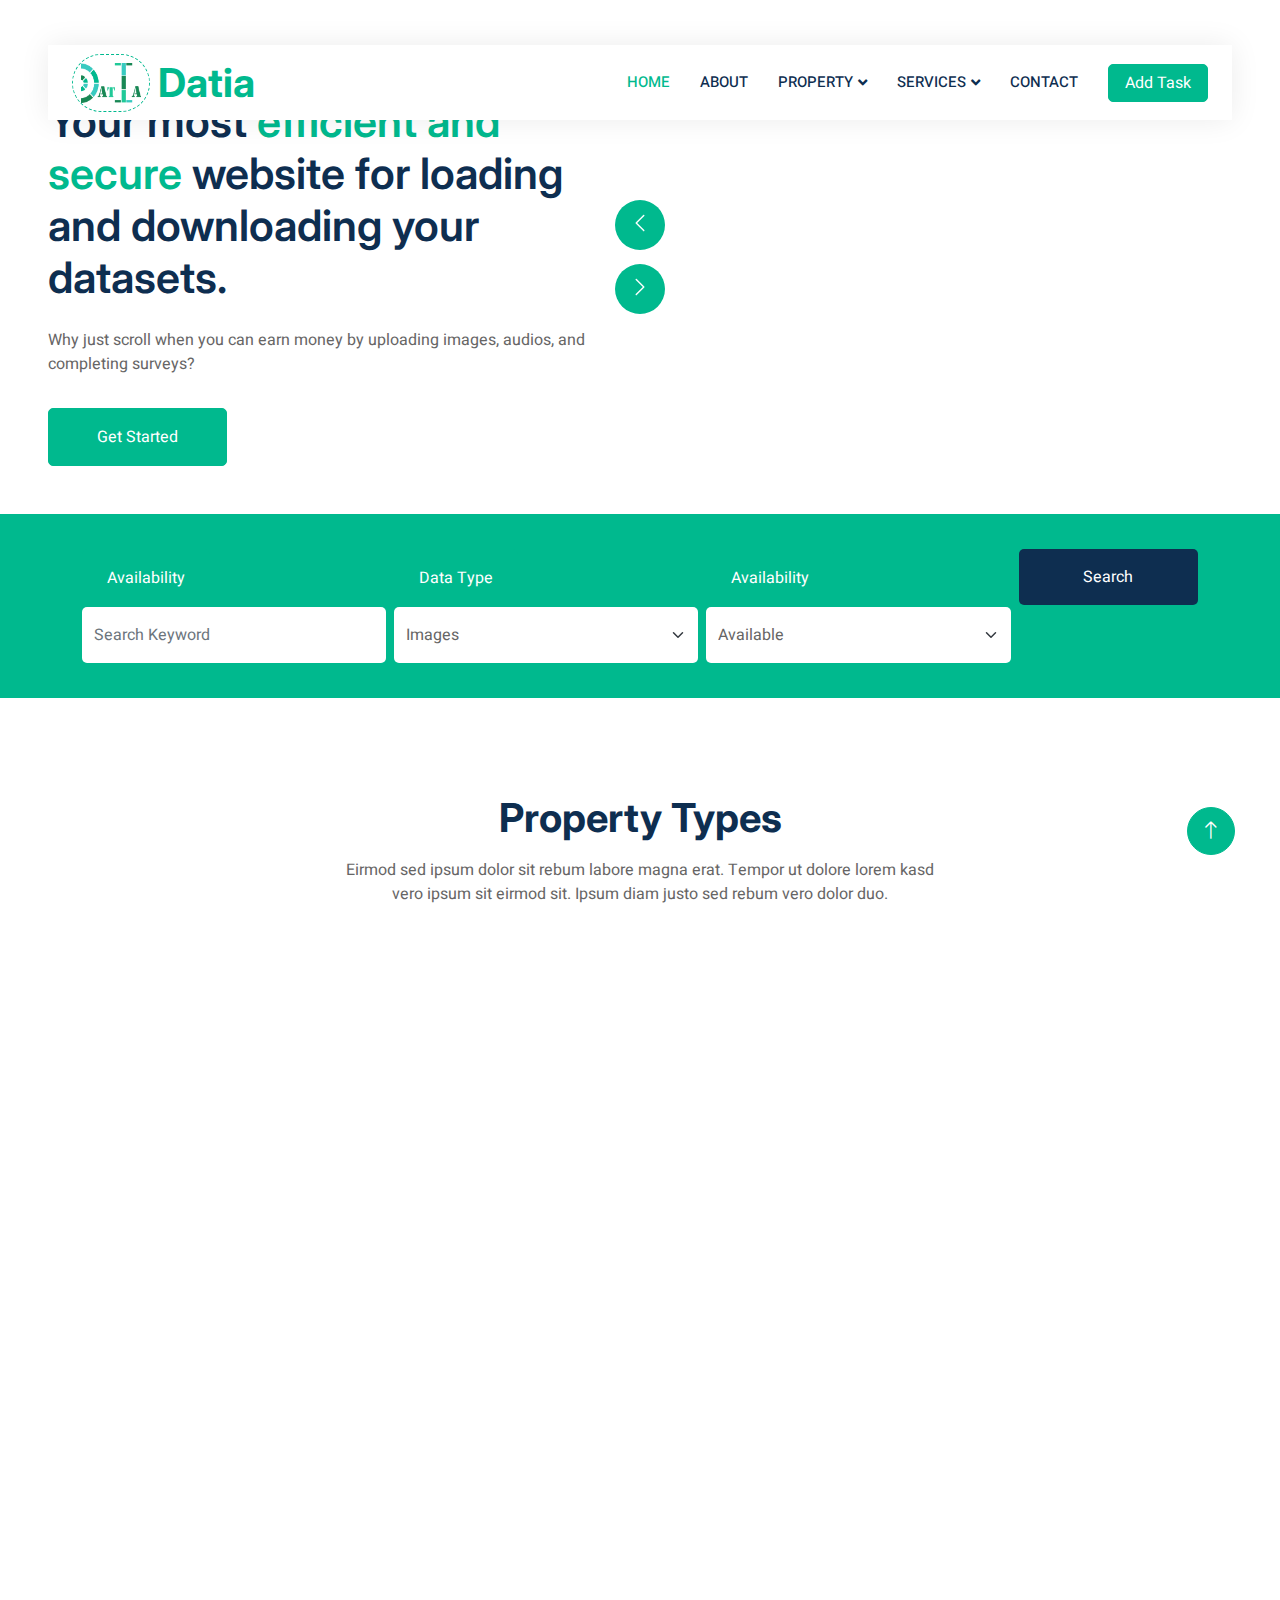
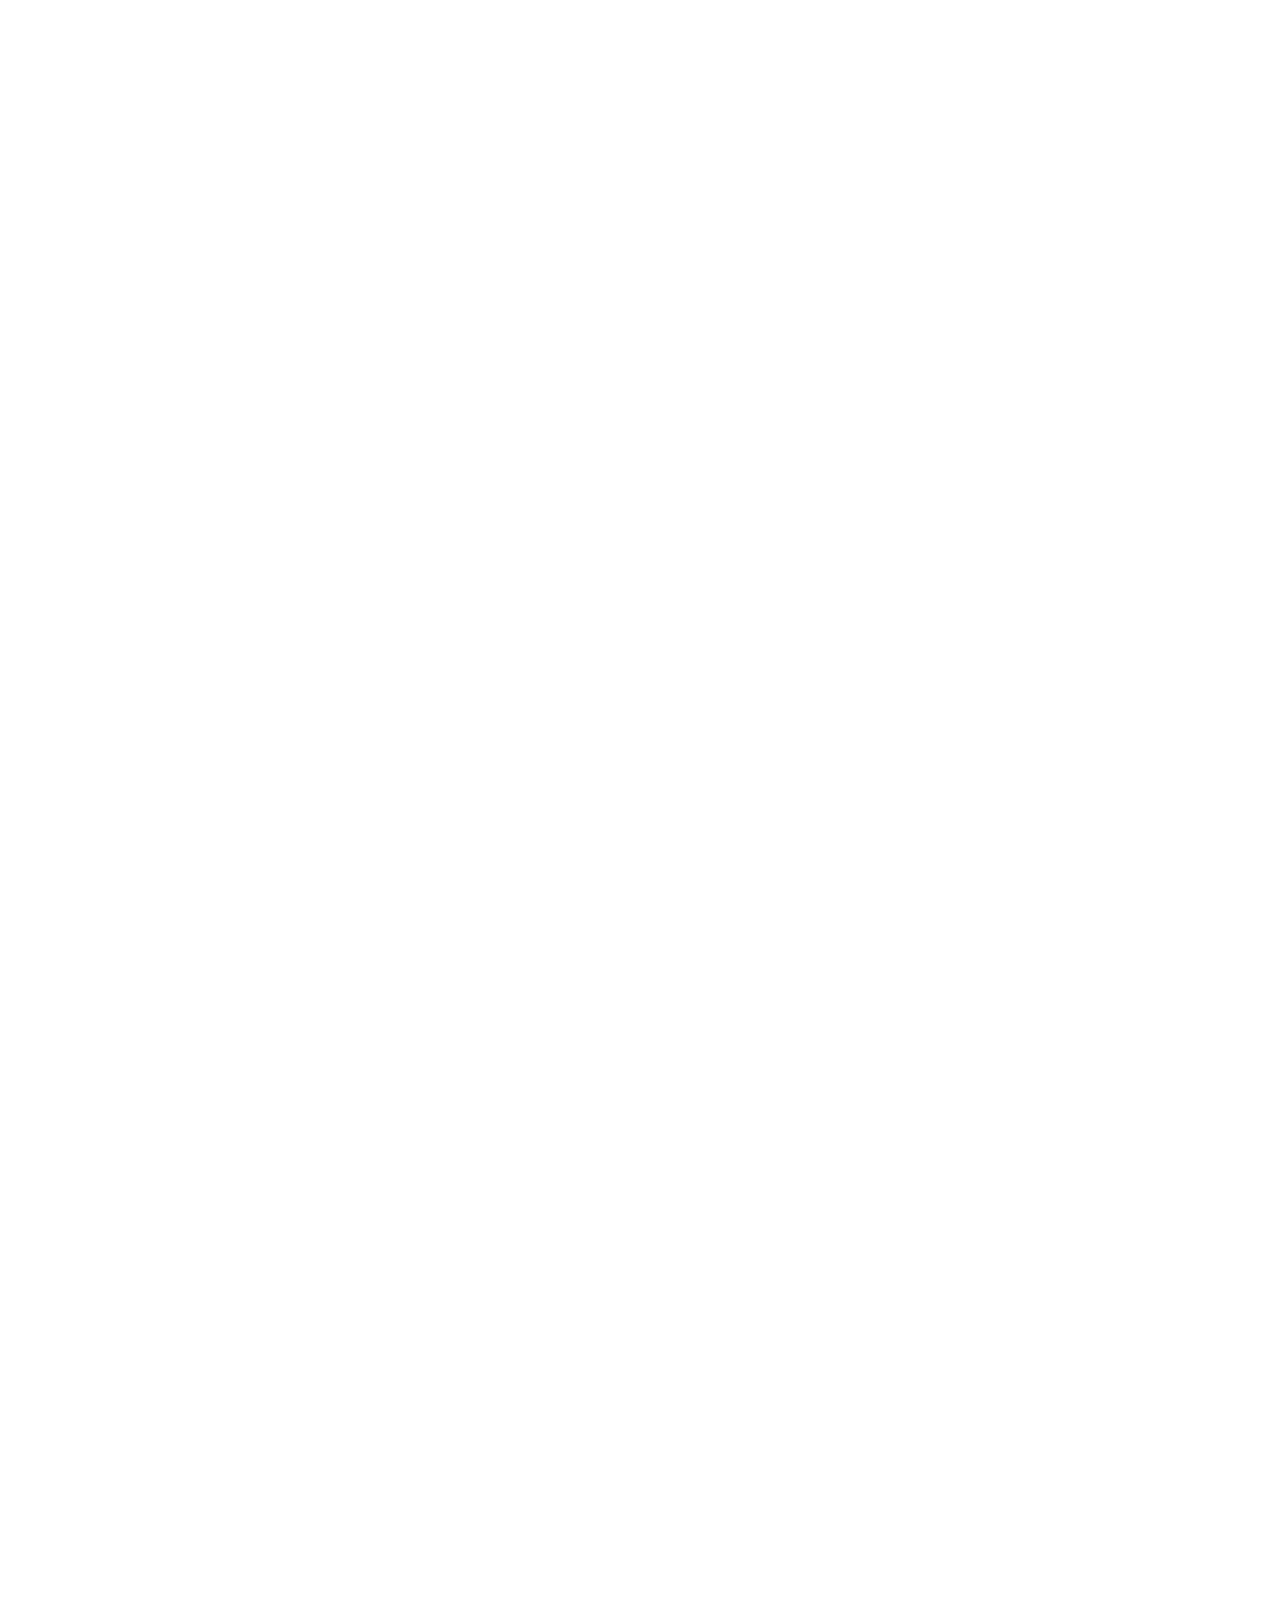
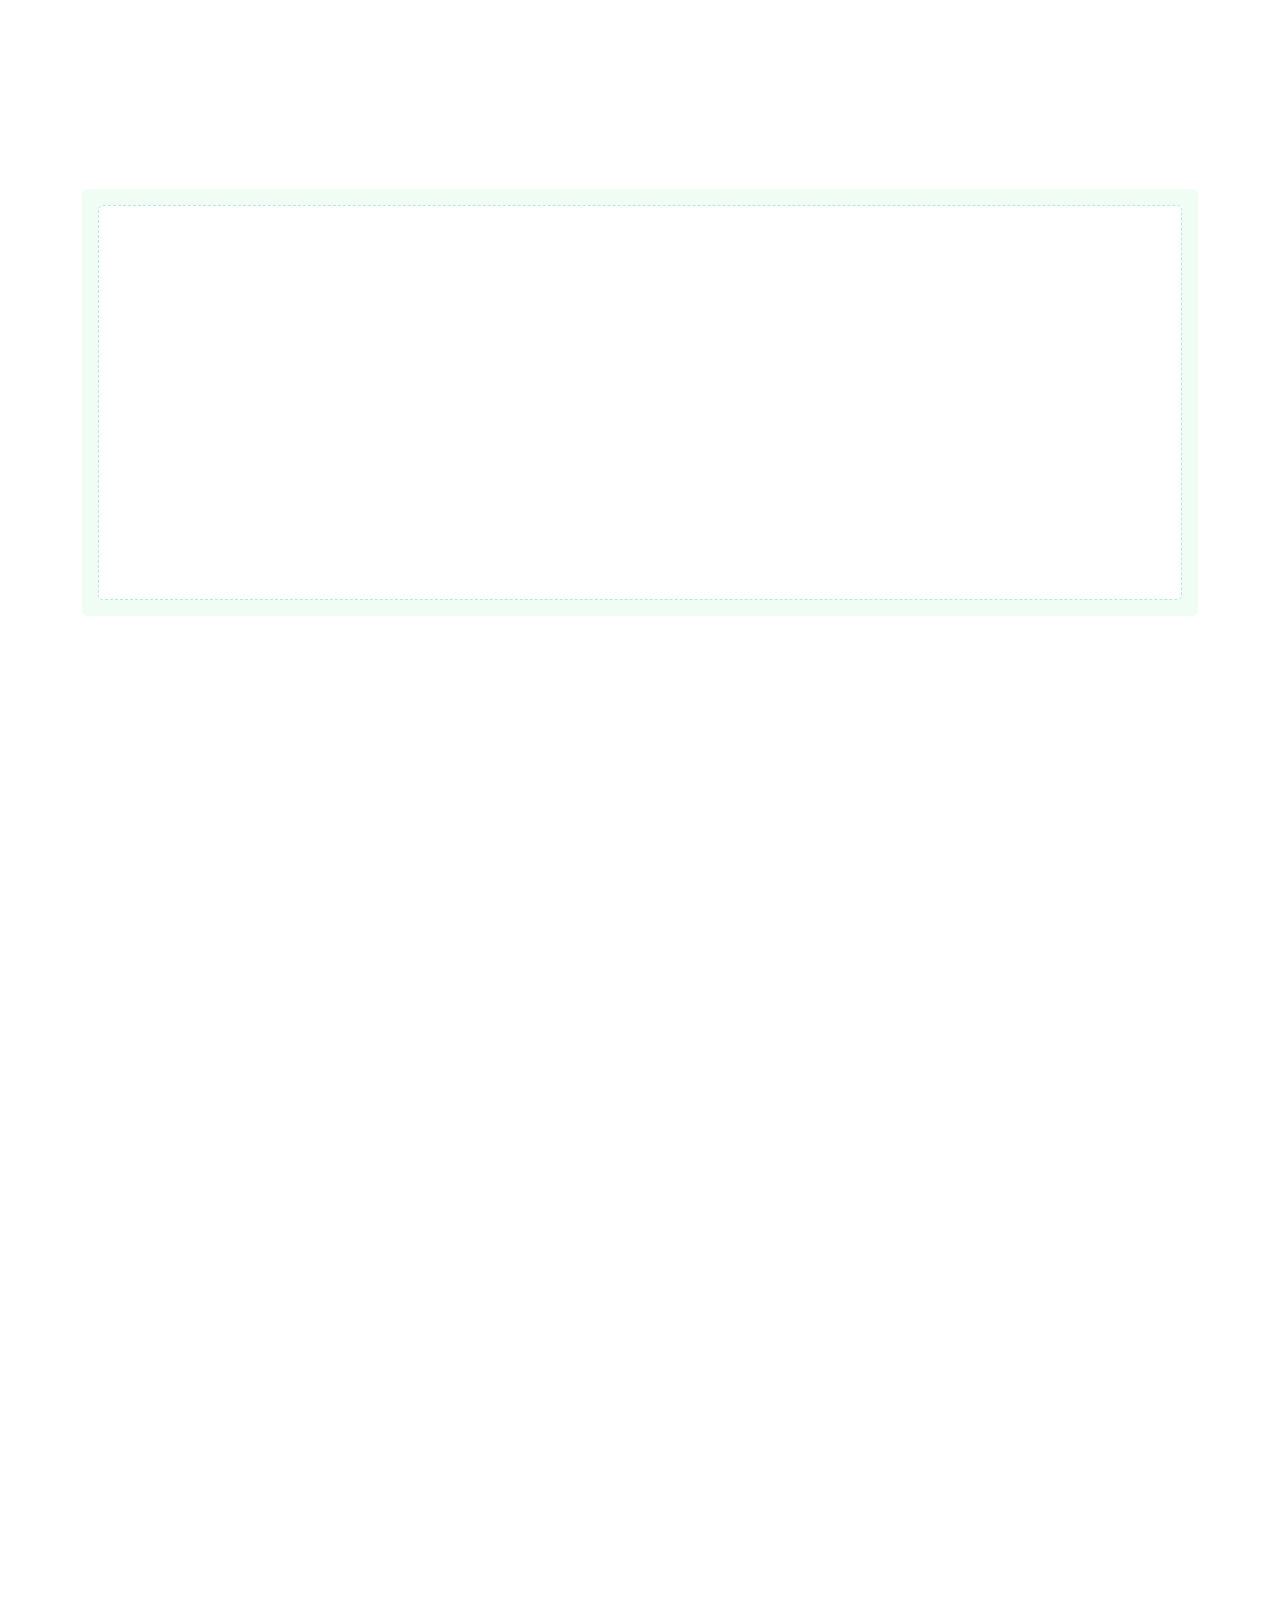
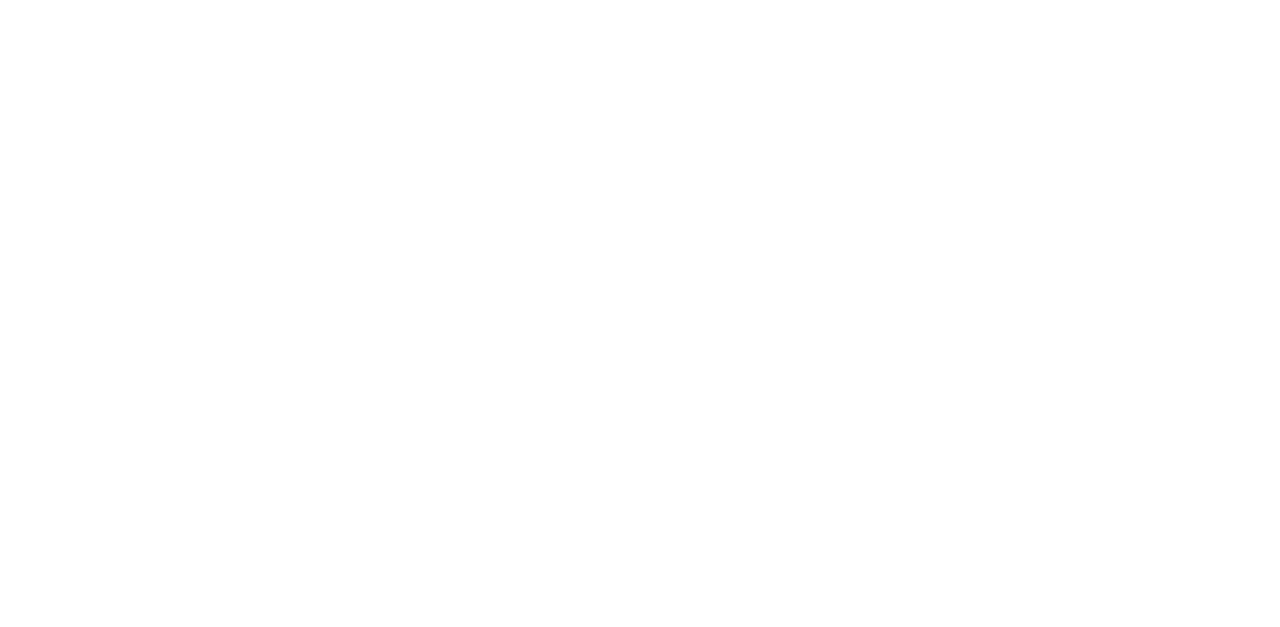
==== index.html @ a9311d51 "initial commit" ====
<!DOCTYPE html>
<html lang="en">

<head>
    <meta charset="utf-8">
    <title>DataIa </title>
    <meta content="width=device-width, initial-scale=1.0" name="viewport">
    <meta content="" name="keywords">
    <meta content="" name="description">

    <!-- Favicon -->
    <link href="img/favicon.ico" rel="icon">

    <!-- Google Web Fonts -->
    <link rel="preconnect" href="https://fonts.googleapis.com">
    <link rel="preconnect" href="https://fonts.gstatic.com" crossorigin>
    <link href="https://fonts.googleapis.com/css2?family=Heebo:wght@400;500;600&family=Inter:wght@700;800&display=swap" rel="stylesheet">
    
    <!-- Icon Font Stylesheet -->
    <link href="https://cdnjs.cloudflare.com/ajax/libs/font-awesome/5.10.0/css/all.min.css" rel="stylesheet">
    <link href="https://cdn.jsdelivr.net/npm/bootstrap-icons@1.4.1/font/bootstrap-icons.css" rel="stylesheet">

    <!-- Libraries Stylesheet -->
    <link href="lib/animate/animate.min.css" rel="stylesheet">
    <link href="lib/owlcarousel/assets/owl.carousel.min.css" rel="stylesheet">

    <!-- Customized Bootstrap Stylesheet -->
    <link href="css/bootstrap.min.css" rel="stylesheet">

    <!-- Template Stylesheet -->
    <link href="css/style.css" rel="stylesheet">
</head>

<body>
    <div class="container-xxl bg-white p-0">
        <!-- Spinner Start -->
        <div id="spinner" class="show bg-white position-fixed translate-middle w-100 vh-100 top-50 start-50 d-flex align-items-center justify-content-center">
            <div class="spinner-border text-primary" style="width: 3rem; height: 3rem;" role="status">
                <span class="sr-only">Loading...</span>
            </div>
        </div>
        <!-- Spinner End -->


        <!-- Navbar Start -->
        <div class="container-fluid nav-bar bg-transparent">
            <nav class="navbar navbar-expand-lg bg-white navbar-light py-0 px-4">
                <a href="index.html" class="navbar-brand d-flex align-items-center text-center">
                    <div class="icon p-2 me-2">
                        <img class="img-fluid" src="img/logo.jpg" alt="Icon" style="width: 60px; height: 40px;">
                    </div>
                    <h1 class="m-0 text-primary">Datia</h1>
                </a>
                <button type="button" class="navbar-toggler" data-bs-toggle="collapse" data-bs-target="#navbarCollapse">
                    <span class="navbar-toggler-icon"></span>
                </button>
                <div class="collapse navbar-collapse" id="navbarCollapse">
                    <div class="navbar-nav ms-auto">
                        <a href="index.html" class="nav-item nav-link active">Home</a>
                        <a href="about.html" class="nav-item nav-link">About</a>
                        <div class="nav-item dropdown">
                            <a href="#" class="nav-link dropdown-toggle" data-bs-toggle="dropdown">Property</a>
                            <div class="dropdown-menu rounded-0 m-0">
                                <a href="property-list.html" class="dropdown-item">Property List</a>
                                <a href="property-type.html" class="dropdown-item">Property Type</a>
                                <a href="property-agent.html" class="dropdown-item">Property Agent</a>
                            </div>
                        </div>
                        <div class="nav-item dropdown">
                            <a href="#" class="nav-link dropdown-toggle" data-bs-toggle="dropdown">Services</a>
                            <div class="dropdown-menu rounded-0 m-0">
                                <a href="testimonial.html" class="dropdown-item">Testimonial</a>
                                <a href="404.html" class="dropdown-item">404 Error</a>
                            </div>
                        </div>
                        <a href="contact.html" class="nav-item nav-link">Contact</a>
                    </div>
                    <a href="add-task.html" class="btn btn-primary px-3 d-none d-lg-flex">Add Task </a>
                </div>
            </nav>
        </div>
        <!-- Navbar End -->

        <!-- Header Start -->
        <div class="container-fluid header bg-white p-0">
            <div class="row g-0 align-items-center flex-column-reverse flex-md-row">
                <div class="col-md-6 p-5 mt-lg-5">
                    <h1 class="display-5 animated fadeIn mb-4"> Your most <span class="text-primary">efficient and secure</span> website for loading and downloading your datasets.</h1>
                    <p class="animated fadeIn mb-4 pb-2">Why just scroll when you can earn money by uploading images, audios, and completing surveys?</p>
                    <a href="" class="btn btn-primary py-3 px-5 me-3 animated fadeIn">Get Started</a>
                </div>
                <div class="col-md-6 animated fadeIn">
                    <div class="owl-carousel header-carousel">
                        <div class="owl-carousel-item">
                            <img class="img-fluid" src="img/carousel-1.jpg" alt="">
                        </div>
                        <div class="owl-carousel-item">
                            <img class="img-fluid" src="img/carousel-2.jpg" alt="">
                        </div>
                        <div class="owl-carousel-item">
                            <img class="img-fluid" src="img/business..png" alt="">
                        </div>
                    </div>
                </div>
            </div>
        </div>
        <!-- Header End -->


        <!-- Search Start -->
        <div class="container-fluid bg-primary mb-5 wow fadeIn" data-wow-delay="0.1s" style="padding: 35px;">
            <div class="container">
                <div class="row g-2">
                    <div class="col-md-10">
                        <div class="row g-2">
                            <div class="col-md-4">
                                <a href="" class="btn btn-primary py-3 px-4 me-2"> Availability</a>
                                <input type="text" class="form-control border-0 py-3" placeholder="Search Keyword">
                            </div>
                            <div class="col-md-4">
                                 <a href="" class="btn btn-primary py-3 px-4 me-2"> Data Type</a>
                                <select class="form-select border-0 py-3">
                                    <option value="1">Images</option>
                                    <option value="2">Audios</option>
                                    <option value="3">Forms</option>
                                    <option value="4">All</option>
                                </select>                                
                            </div>
                            <div class="col-md-4">
                                <a href="" class="btn btn-primary py-3 px-4 me-2"> Availability</a>
                                <select class="form-select border-0 py-3">
                                    <option value="1">Available</option>
                                    <option value="2">Closed</option>
                                    <option value="3">All</option>                                    
                                </select>
                            </div>
                        </div>
                    </div>
                    <div class="col-md-2">
                        <button class="btn btn-dark border-0 w-100 py-3">Search</button>
                    </div>
                </div>
            </div>
        </div>
        <!-- Search End -->


        <!-- Category Start -->
        <div class="container-xxl py-5">
            <div class="container">
                <div class="text-center mx-auto mb-5 wow fadeInUp" data-wow-delay="0.1s" style="max-width: 600px;">
                    <h1 class="mb-3">Property Types</h1>
                    <p>Eirmod sed ipsum dolor sit rebum labore magna erat. Tempor ut dolore lorem kasd vero ipsum sit eirmod sit. Ipsum diam justo sed rebum vero dolor duo.</p>
                </div>
                <div class="row g-4">
                    <div class="col-lg-3 col-sm-6 wow fadeInUp" data-wow-delay="0.1s">
                        <a class="cat-item d-block bg-light text-center rounded p-3" href="">
                            <div class="rounded p-4">
                                <div class="icon mb-3">
                                    <img class="img-fluid" src="img/icon-apartment.png" alt="Icon">
                                </div>
                                <h6>Apartment</h6>
                                <span>123 Properties</span>
                            </div>
                        </a>
                    </div>
                    <div class="col-lg-3 col-sm-6 wow fadeInUp" data-wow-delay="0.3s">
                        <a class="cat-item d-block bg-light text-center rounded p-3" href="">
                            <div class="rounded p-4">
                                <div class="icon mb-3">
                                    <img class="img-fluid" src="img/icon-villa.png" alt="Icon">
                                </div>
                                <h6>Villa</h6>
                                <span>123 Properties</span>
                            </div>
                        </a>
                    </div>
                    <div class="col-lg-3 col-sm-6 wow fadeInUp" data-wow-delay="0.5s">
                        <a class="cat-item d-block bg-light text-center rounded p-3" href="">
                            <div class="rounded p-4">
                                <div class="icon mb-3">
                                    <img class="img-fluid" src="img/icon-house.png" alt="Icon">
                                </div>
                                <h6>Home</h6>
                                <span>123 Properties</span>
                            </div>
                        </a>
                    </div>
                    <div class="col-lg-3 col-sm-6 wow fadeInUp" data-wow-delay="0.7s">
                        <a class="cat-item d-block bg-light text-center rounded p-3" href="">
                            <div class="rounded p-4">
                                <div class="icon mb-3">
                                    <img class="img-fluid" src="img/icon-housing.png" alt="Icon">
                                </div>
                                <h6>Office</h6>
                                <span>123 Properties</span>
                            </div>
                        </a>
                    </div>
                    <div class="col-lg-3 col-sm-6 wow fadeInUp" data-wow-delay="0.1s">
                        <a class="cat-item d-block bg-light text-center rounded p-3" href="">
                            <div class="rounded p-4">
                                <div class="icon mb-3">
                                    <img class="img-fluid" src="img/icon-building.png" alt="Icon">
                                </div>
                                <h6>Building</h6>
                                <span>123 Properties</span>
                            </div>
                        </a>
                    </div>
                    <div class="col-lg-3 col-sm-6 wow fadeInUp" data-wow-delay="0.3s">
                        <a class="cat-item d-block bg-light text-center rounded p-3" href="">
                            <div class="rounded p-4">
                                <div class="icon mb-3">
                                    <img class="img-fluid" src="img/icon-neighborhood.png" alt="Icon">
                                </div>
                                <h6>Townhouse</h6>
                                <span>123 Properties</span>
                            </div>
                        </a>
                    </div>
                    <div class="col-lg-3 col-sm-6 wow fadeInUp" data-wow-delay="0.5s">
                        <a class="cat-item d-block bg-light text-center rounded p-3" href="">
                            <div class="rounded p-4">
                                <div class="icon mb-3">
                                    <img class="img-fluid" src="img/icon-condominium.png" alt="Icon">
                                </div>
                                <h6>Shop</h6>
                                <span>123 Properties</span>
                            </div>
                        </a>
                    </div>
                    <div class="col-lg-3 col-sm-6 wow fadeInUp" data-wow-delay="0.7s">
                        <a class="cat-item d-block bg-light text-center rounded p-3" href="">
                            <div class="rounded p-4">
                                <div class="icon mb-3">
                                    <img class="img-fluid" src="img/icon-luxury.png" alt="Icon">
                                </div>
                                <h6>Garage</h6>
                                <span>123 Properties</span>
                            </div>
                        </a>
                    </div>
                </div>
            </div>
        </div>
        <!-- Category End -->


        <!-- About Start -->
        <div class="container-xxl py-5">
            <div class="container">
                <div class="row g-5 align-items-center">
                    <div class="col-lg-6 wow fadeIn" data-wow-delay="0.1s">
                        <div class="about-img position-relative overflow-hidden p-5 pe-0">
                            <img class="img-fluid w-100" src="img/about.jpg">
                        </div>
                    </div>
                    <div class="col-lg-6 wow fadeIn" data-wow-delay="0.5s">
                        <h1 class="mb-4">#1 Place To Find Data</h1>
                        <p class="mb-4">Tempor erat elitr rebum at clita. Diam dolor diam ipsum sit. Aliqu diam amet diam et eos. Clita erat ipsum et lorem et sit, sed stet lorem sit clita duo justo magna dolore erat amet</p>
                        <p><i class="fa fa-check text-primary me-3"></i>Tempor erat elitr rebum at clita</p>
                        <p><i class="fa fa-check text-primary me-3"></i>Aliqu diam amet diam et eos</p>
                        <p><i class="fa fa-check text-primary me-3"></i>Clita duo justo magna dolore erat amet</p>
                        <a class="btn btn-primary py-3 px-5 mt-3" href="">Read More</a>
                    </div>
                </div>
            </div>
        </div>
        <!-- About End -->


        <!-- Property List Start -->
        <div class="container-xxl py-5">
            <div class="container">
                <div class="row g-0 gx-5 align-items-end">
                    <div class="col-lg-6">
                        <div class="text-start mx-auto mb-5 wow slideInLeft" data-wow-delay="0.1s">
                            <h1 class="mb-3">Property Listing</h1>
                            <p>Eirmod sed ipsum dolor sit rebum labore magna erat. Tempor ut dolore lorem kasd vero ipsum sit eirmod sit diam justo sed rebum.</p>
                        </div>
                    </div>
                    <div class="col-lg-6 text-start text-lg-end wow slideInRight" data-wow-delay="0.1s">
                        <ul class="nav nav-pills d-inline-flex justify-content-end mb-5">
                            <li class="nav-item me-2">
                                <a class="btn btn-outline-primary active" data-bs-toggle="pill" href="#tab-1">Featured</a>
                            </li>
                            <li class="nav-item me-2">
                                <a class="btn btn-outline-primary" data-bs-toggle="pill" href="#tab-2">For Sell</a>
                            </li>
                            <li class="nav-item me-0">
                                <a class="btn btn-outline-primary" data-bs-toggle="pill" href="#tab-3">For Rent</a>
                            </li>
                        </ul>
                    </div>
                </div>
                <div class="tab-content">
                    <div id="tab-1" class="tab-pane fade show p-0 active">
                        <div class="row g-4">
                            <div class="col-lg-4 col-md-6 wow fadeInUp" data-wow-delay="0.1s">
                                <div class="property-item rounded overflow-hidden">
                                    <div class="position-relative overflow-hidden">
                                        <a href=""><img class="img-fluid" src="img/property-1.jpg" alt=""></a>
                                        <div class="bg-primary rounded text-white position-absolute start-0 top-0 m-4 py-1 px-3">For Sell</div>
                                        <div class="bg-white rounded-top text-primary position-absolute start-0 bottom-0 mx-4 pt-1 px-3">Appartment</div>
                                    </div>
                                    <div class="p-4 pb-0">
                                        <h5 class="text-primary mb-3">$12,345</h5>
                                        <a class="d-block h5 mb-2" href="">Golden Urban House For Sell</a>
                                        <p><i class="fa fa-map-marker-alt text-primary me-2"></i>123 Street, New York, USA</p>
                                    </div>
                                    <div class="d-flex border-top">
                                        <small class="flex-fill text-center border-end py-2"><i class="fa fa-ruler-combined text-primary me-2"></i>1000 Sqft</small>
                                        <small class="flex-fill text-center border-end py-2"><i class="fa fa-bed text-primary me-2"></i>3 Bed</small>
                                        <small class="flex-fill text-center py-2"><i class="fa fa-bath text-primary me-2"></i>2 Bath</small>
                                    </div>
                                </div>
                            </div>
                            <div class="col-lg-4 col-md-6 wow fadeInUp" data-wow-delay="0.3s">
                                <div class="property-item rounded overflow-hidden">
                                    <div class="position-relative overflow-hidden">
                                        <a href=""><img class="img-fluid" src="img/property-2.jpg" alt=""></a>
                                        <div class="bg-primary rounded text-white position-absolute start-0 top-0 m-4 py-1 px-3">For Rent</div>
                                        <div class="bg-white rounded-top text-primary position-absolute start-0 bottom-0 mx-4 pt-1 px-3">Villa</div>
                                    </div>
                                    <div class="p-4 pb-0">
                                        <h5 class="text-primary mb-3">$12,345</h5>
                                        <a class="d-block h5 mb-2" href="">Golden Urban House For Sell</a>
                                        <p><i class="fa fa-map-marker-alt text-primary me-2"></i>123 Street, New York, USA</p>
                                    </div>
                                    <div class="d-flex border-top">
                                        <small class="flex-fill text-center border-end py-2"><i class="fa fa-ruler-combined text-primary me-2"></i>1000 Sqft</small>
                                        <small class="flex-fill text-center border-end py-2"><i class="fa fa-bed text-primary me-2"></i>3 Bed</small>
                                        <small class="flex-fill text-center py-2"><i class="fa fa-bath text-primary me-2"></i>2 Bath</small>
                                    </div>
                                </div>
                            </div>
                            <div class="col-lg-4 col-md-6 wow fadeInUp" data-wow-delay="0.5s">
                                <div class="property-item rounded overflow-hidden">
                                    <div class="position-relative overflow-hidden">
                                        <a href=""><img class="img-fluid" src="img/property-3.jpg" alt=""></a>
                                        <div class="bg-primary rounded text-white position-absolute start-0 top-0 m-4 py-1 px-3">For Sell</div>
                                        <div class="bg-white rounded-top text-primary position-absolute start-0 bottom-0 mx-4 pt-1 px-3">Office</div>
                                    </div>
                                    <div class="p-4 pb-0">
                                        <h5 class="text-primary mb-3">$12,345</h5>
                                        <a class="d-block h5 mb-2" href="">Golden Urban House For Sell</a>
                                        <p><i class="fa fa-map-marker-alt text-primary me-2"></i>123 Street, New York, USA</p>
                                    </div>
                                    <div class="d-flex border-top">
                                        <small class="flex-fill text-center border-end py-2"><i class="fa fa-ruler-combined text-primary me-2"></i>1000 Sqft</small>
                                        <small class="flex-fill text-center border-end py-2"><i class="fa fa-bed text-primary me-2"></i>3 Bed</small>
                                        <small class="flex-fill text-center py-2"><i class="fa fa-bath text-primary me-2"></i>2 Bath</small>
                                    </div>
                                </div>
                            </div>
                            <div class="col-lg-4 col-md-6 wow fadeInUp" data-wow-delay="0.1s">
                                <div class="property-item rounded overflow-hidden">
                                    <div class="position-relative overflow-hidden">
                                        <a href=""><img class="img-fluid" src="img/property-4.jpg" alt=""></a>
                                        <div class="bg-primary rounded text-white position-absolute start-0 top-0 m-4 py-1 px-3">For Rent</div>
                                        <div class="bg-white rounded-top text-primary position-absolute start-0 bottom-0 mx-4 pt-1 px-3">Building</div>
                                    </div>
                                    <div class="p-4 pb-0">
                                        <h5 class="text-primary mb-3">$12,345</h5>
                                        <a class="d-block h5 mb-2" href="">Golden Urban House For Sell</a>
                                        <p><i class="fa fa-map-marker-alt text-primary me-2"></i>123 Street, New York, USA</p>
                                    </div>
                                    <div class="d-flex border-top">
                                        <small class="flex-fill text-center border-end py-2"><i class="fa fa-ruler-combined text-primary me-2"></i>1000 Sqft</small>
                                        <small class="flex-fill text-center border-end py-2"><i class="fa fa-bed text-primary me-2"></i>3 Bed</small>
                                        <small class="flex-fill text-center py-2"><i class="fa fa-bath text-primary me-2"></i>2 Bath</small>
                                    </div>
                                </div>
                            </div>
                            <div class="col-lg-4 col-md-6 wow fadeInUp" data-wow-delay="0.3s">
                                <div class="property-item rounded overflow-hidden">
                                    <div class="position-relative overflow-hidden">
                                        <a href=""><img class="img-fluid" src="img/property-5.jpg" alt=""></a>
                                        <div class="bg-primary rounded text-white position-absolute start-0 top-0 m-4 py-1 px-3">For Sell</div>
                                        <div class="bg-white rounded-top text-primary position-absolute start-0 bottom-0 mx-4 pt-1 px-3">Home</div>
                                    </div>
                                    <div class="p-4 pb-0">
                                        <h5 class="text-primary mb-3">$12,345</h5>
                                        <a class="d-block h5 mb-2" href="">Golden Urban House For Sell</a>
                                        <p><i class="fa fa-map-marker-alt text-primary me-2"></i>123 Street, New York, USA</p>
                                    </div>
                                    <div class="d-flex border-top">
                                        <small class="flex-fill text-center border-end py-2"><i class="fa fa-ruler-combined text-primary me-2"></i>1000 Sqft</small>
                                        <small class="flex-fill text-center border-end py-2"><i class="fa fa-bed text-primary me-2"></i>3 Bed</small>
                                        <small class="flex-fill text-center py-2"><i class="fa fa-bath text-primary me-2"></i>2 Bath</small>
                                    </div>
                                </div>
                            </div>
                            <div class="col-lg-4 col-md-6 wow fadeInUp" data-wow-delay="0.5s">
                                <div class="property-item rounded overflow-hidden">
                                    <div class="position-relative overflow-hidden">
                                        <a href=""><img class="img-fluid" src="img/property-6.jpg" alt=""></a>
                                        <div class="bg-primary rounded text-white position-absolute start-0 top-0 m-4 py-1 px-3">For Rent</div>
                                        <div class="bg-white rounded-top text-primary position-absolute start-0 bottom-0 mx-4 pt-1 px-3">Shop</div>
                                    </div>
                                    <div class="p-4 pb-0">
                                        <h5 class="text-primary mb-3">$12,345</h5>
                                        <a class="d-block h5 mb-2" href="">Golden Urban House For Sell</a>
                                        <p><i class="fa fa-map-marker-alt text-primary me-2"></i>123 Street, New York, USA</p>
                                    </div>
                                    <div class="d-flex border-top">
                                        <small class="flex-fill text-center border-end py-2"><i class="fa fa-ruler-combined text-primary me-2"></i>1000 Sqft</small>
                                        <small class="flex-fill text-center border-end py-2"><i class="fa fa-bed text-primary me-2"></i>3 Bed</small>
                                        <small class="flex-fill text-center py-2"><i class="fa fa-bath text-primary me-2"></i>2 Bath</small>
                                    </div>
                                </div>
                            </div>
                            <div class="col-12 text-center wow fadeInUp" data-wow-delay="0.1s">
                                <a class="btn btn-primary py-3 px-5" href="">Browse More Property</a>
                            </div>
                        </div>
                    </div>
                    <div id="tab-2" class="tab-pane fade show p-0">
                        <div class="row g-4">
                            <div class="col-lg-4 col-md-6">
                                <div class="property-item rounded overflow-hidden">
                                    <div class="position-relative overflow-hidden">
                                        <a href=""><img class="img-fluid" src="img/property-1.jpg" alt=""></a>
                                        <div class="bg-primary rounded text-white position-absolute start-0 top-0 m-4 py-1 px-3">For Sell</div>
                                        <div class="bg-white rounded-top text-primary position-absolute start-0 bottom-0 mx-4 pt-1 px-3">Appartment</div>
                                    </div>
                                    <div class="p-4 pb-0">
                                        <h5 class="text-primary mb-3">$12,345</h5>
                                        <a class="d-block h5 mb-2" href="">Golden Urban House For Sell</a>
                                        <p><i class="fa fa-map-marker-alt text-primary me-2"></i>123 Street, New York, USA</p>
                                    </div>
                                    <div class="d-flex border-top">
                                        <small class="flex-fill text-center border-end py-2"><i class="fa fa-ruler-combined text-primary me-2"></i>1000 Sqft</small>
                                        <small class="flex-fill text-center border-end py-2"><i class="fa fa-bed text-primary me-2"></i>3 Bed</small>
                                        <small class="flex-fill text-center py-2"><i class="fa fa-bath text-primary me-2"></i>2 Bath</small>
                                    </div>
                                </div>
                            </div>
                            <div class="col-lg-4 col-md-6">
                                <div class="property-item rounded overflow-hidden">
                                    <div class="position-relative overflow-hidden">
                                        <a href=""><img class="img-fluid" src="img/property-2.jpg" alt=""></a>
                                        <div class="bg-primary rounded text-white position-absolute start-0 top-0 m-4 py-1 px-3">For Rent</div>
                                        <div class="bg-white rounded-top text-primary position-absolute start-0 bottom-0 mx-4 pt-1 px-3">Villa</div>
                                    </div>
                                    <div class="p-4 pb-0">
                                        <h5 class="text-primary mb-3">$12,345</h5>
                                        <a class="d-block h5 mb-2" href="">Golden Urban House For Sell</a>
                                        <p><i class="fa fa-map-marker-alt text-primary me-2"></i>123 Street, New York, USA</p>
                                    </div>
                                    <div class="d-flex border-top">
                                        <small class="flex-fill text-center border-end py-2"><i class="fa fa-ruler-combined text-primary me-2"></i>1000 Sqft</small>
                                        <small class="flex-fill text-center border-end py-2"><i class="fa fa-bed text-primary me-2"></i>3 Bed</small>
                                        <small class="flex-fill text-center py-2"><i class="fa fa-bath text-primary me-2"></i>2 Bath</small>
                                    </div>
                                </div>
                            </div>
                            <div class="col-lg-4 col-md-6">
                                <div class="property-item rounded overflow-hidden">
                                    <div class="position-relative overflow-hidden">
                                        <a href=""><img class="img-fluid" src="img/property-3.jpg" alt=""></a>
                                        <div class="bg-primary rounded text-white position-absolute start-0 top-0 m-4 py-1 px-3">For Sell</div>
                                        <div class="bg-white rounded-top text-primary position-absolute start-0 bottom-0 mx-4 pt-1 px-3">Office</div>
                                    </div>
                                    <div class="p-4 pb-0">
                                        <h5 class="text-primary mb-3">$12,345</h5>
                                        <a class="d-block h5 mb-2" href="">Golden Urban House For Sell</a>
                                        <p><i class="fa fa-map-marker-alt text-primary me-2"></i>123 Street, New York, USA</p>
                                    </div>
                                    <div class="d-flex border-top">
                                        <small class="flex-fill text-center border-end py-2"><i class="fa fa-ruler-combined text-primary me-2"></i>1000 Sqft</small>
                                        <small class="flex-fill text-center border-end py-2"><i class="fa fa-bed text-primary me-2"></i>3 Bed</small>
                                        <small class="flex-fill text-center py-2"><i class="fa fa-bath text-primary me-2"></i>2 Bath</small>
                                    </div>
                                </div>
                            </div>
                            <div class="col-lg-4 col-md-6">
                                <div class="property-item rounded overflow-hidden">
                                    <div class="position-relative overflow-hidden">
                                        <a href=""><img class="img-fluid" src="img/property-4.jpg" alt=""></a>
                                        <div class="bg-primary rounded text-white position-absolute start-0 top-0 m-4 py-1 px-3">For Rent</div>
                                        <div class="bg-white rounded-top text-primary position-absolute start-0 bottom-0 mx-4 pt-1 px-3">Building</div>
                                    </div>
                                    <div class="p-4 pb-0">
                                        <h5 class="text-primary mb-3">$12,345</h5>
                                        <a class="d-block h5 mb-2" href="">Golden Urban House For Sell</a>
                                        <p><i class="fa fa-map-marker-alt text-primary me-2"></i>123 Street, New York, USA</p>
                                    </div>
                                    <div class="d-flex border-top">
                                        <small class="flex-fill text-center border-end py-2"><i class="fa fa-ruler-combined text-primary me-2"></i>1000 Sqft</small>
                                        <small class="flex-fill text-center border-end py-2"><i class="fa fa-bed text-primary me-2"></i>3 Bed</small>
                                        <small class="flex-fill text-center py-2"><i class="fa fa-bath text-primary me-2"></i>2 Bath</small>
                                    </div>
                                </div>
                            </div>
                            <div class="col-lg-4 col-md-6">
                                <div class="property-item rounded overflow-hidden">
                                    <div class="position-relative overflow-hidden">
                                        <a href=""><img class="img-fluid" src="img/property-5.jpg" alt=""></a>
                                        <div class="bg-primary rounded text-white position-absolute start-0 top-0 m-4 py-1 px-3">For Sell</div>
                                        <div class="bg-white rounded-top text-primary position-absolute start-0 bottom-0 mx-4 pt-1 px-3">Home</div>
                                    </div>
                                    <div class="p-4 pb-0">
                                        <h5 class="text-primary mb-3">$12,345</h5>
                                        <a class="d-block h5 mb-2" href="">Golden Urban House For Sell</a>
                                        <p><i class="fa fa-map-marker-alt text-primary me-2"></i>123 Street, New York, USA</p>
                                    </div>
                                    <div class="d-flex border-top">
                                        <small class="flex-fill text-center border-end py-2"><i class="fa fa-ruler-combined text-primary me-2"></i>1000 Sqft</small>
                                        <small class="flex-fill text-center border-end py-2"><i class="fa fa-bed text-primary me-2"></i>3 Bed</small>
                                        <small class="flex-fill text-center py-2"><i class="fa fa-bath text-primary me-2"></i>2 Bath</small>
                                    </div>
                                </div>
                            </div>
                            <div class="col-lg-4 col-md-6">
                                <div class="property-item rounded overflow-hidden">
                                    <div class="position-relative overflow-hidden">
                                        <a href=""><img class="img-fluid" src="img/property-6.jpg" alt=""></a>
                                        <div class="bg-primary rounded text-white position-absolute start-0 top-0 m-4 py-1 px-3">For Rent</div>
                                        <div class="bg-white rounded-top text-primary position-absolute start-0 bottom-0 mx-4 pt-1 px-3">Shop</div>
                                    </div>
                                    <div class="p-4 pb-0">
                                        <h5 class="text-primary mb-3">$12,345</h5>
                                        <a class="d-block h5 mb-2" href="">Golden Urban House For Sell</a>
                                        <p><i class="fa fa-map-marker-alt text-primary me-2"></i>123 Street, New York, USA</p>
                                    </div>
                                    <div class="d-flex border-top">
                                        <small class="flex-fill text-center border-end py-2"><i class="fa fa-ruler-combined text-primary me-2"></i>1000 Sqft</small>
                                        <small class="flex-fill text-center border-end py-2"><i class="fa fa-bed text-primary me-2"></i>3 Bed</small>
                                        <small class="flex-fill text-center py-2"><i class="fa fa-bath text-primary me-2"></i>2 Bath</small>
                                    </div>
                                </div>
                            </div>
                            <div class="col-12 text-center">
                                <a class="btn btn-primary py-3 px-5" href="">Browse More Property</a>
                            </div>
                        </div>
                    </div>
                    <div id="tab-3" class="tab-pane fade show p-0">
                        <div class="row g-4">
                            <div class="col-lg-4 col-md-6">
                                <div class="property-item rounded overflow-hidden">
                                    <div class="position-relative overflow-hidden">
                                        <a href=""><img class="img-fluid" src="img/property-1.jpg" alt=""></a>
                                        <div class="bg-primary rounded text-white position-absolute start-0 top-0 m-4 py-1 px-3">For Sell</div>
                                        <div class="bg-white rounded-top text-primary position-absolute start-0 bottom-0 mx-4 pt-1 px-3">Appartment</div>
                                    </div>
                                    <div class="p-4 pb-0">
                                        <h5 class="text-primary mb-3">$12,345</h5>
                                        <a class="d-block h5 mb-2" href="">Golden Urban House For Sell</a>
                                        <p><i class="fa fa-map-marker-alt text-primary me-2"></i>123 Street, New York, USA</p>
                                    </div>
                                    <div class="d-flex border-top">
                                        <small class="flex-fill text-center border-end py-2"><i class="fa fa-ruler-combined text-primary me-2"></i>1000 Sqft</small>
                                        <small class="flex-fill text-center border-end py-2"><i class="fa fa-bed text-primary me-2"></i>3 Bed</small>
                                        <small class="flex-fill text-center py-2"><i class="fa fa-bath text-primary me-2"></i>2 Bath</small>
                                    </div>
                                </div>
                            </div>
                            <div class="col-lg-4 col-md-6">
                                <div class="property-item rounded overflow-hidden">
                                    <div class="position-relative overflow-hidden">
                                        <a href=""><img class="img-fluid" src="img/property-2.jpg" alt=""></a>
                                        <div class="bg-primary rounded text-white position-absolute start-0 top-0 m-4 py-1 px-3">For Rent</div>
                                        <div class="bg-white rounded-top text-primary position-absolute start-0 bottom-0 mx-4 pt-1 px-3">Villa</div>
                                    </div>
                                    <div class="p-4 pb-0">
                                        <h5 class="text-primary mb-3">$12,345</h5>
                                        <a class="d-block h5 mb-2" href="">Golden Urban House For Sell</a>
                                        <p><i class="fa fa-map-marker-alt text-primary me-2"></i>123 Street, New York, USA</p>
                                    </div>
                                    <div class="d-flex border-top">
                                        <small class="flex-fill text-center border-end py-2"><i class="fa fa-ruler-combined text-primary me-2"></i>1000 Sqft</small>
                                        <small class="flex-fill text-center border-end py-2"><i class="fa fa-bed text-primary me-2"></i>3 Bed</small>
                                        <small class="flex-fill text-center py-2"><i class="fa fa-bath text-primary me-2"></i>2 Bath</small>
                                    </div>
                                </div>
                            </div>
                            <div class="col-lg-4 col-md-6">
                                <div class="property-item rounded overflow-hidden">
                                    <div class="position-relative overflow-hidden">
                                        <a href=""><img class="img-fluid" src="img/property-3.jpg" alt=""></a>
                                        <div class="bg-primary rounded text-white position-absolute start-0 top-0 m-4 py-1 px-3">For Sell</div>
                                        <div class="bg-white rounded-top text-primary position-absolute start-0 bottom-0 mx-4 pt-1 px-3">Office</div>
                                    </div>
                                    <div class="p-4 pb-0">
                                        <h5 class="text-primary mb-3">$12,345</h5>
                                        <a class="d-block h5 mb-2" href="">Golden Urban House For Sell</a>
                                        <p><i class="fa fa-map-marker-alt text-primary me-2"></i>123 Street, New York, USA</p>
                                    </div>
                                    <div class="d-flex border-top">
                                        <small class="flex-fill text-center border-end py-2"><i class="fa fa-ruler-combined text-primary me-2"></i>1000 Sqft</small>
                                        <small class="flex-fill text-center border-end py-2"><i class="fa fa-bed text-primary me-2"></i>3 Bed</small>
                                        <small class="flex-fill text-center py-2"><i class="fa fa-bath text-primary me-2"></i>2 Bath</small>
                                    </div>
                                </div>
                            </div>
                            <div class="col-lg-4 col-md-6">
                                <div class="property-item rounded overflow-hidden">
                                    <div class="position-relative overflow-hidden">
                                        <a href=""><img class="img-fluid" src="img/property-4.jpg" alt=""></a>
                                        <div class="bg-primary rounded text-white position-absolute start-0 top-0 m-4 py-1 px-3">For Rent</div>
                                        <div class="bg-white rounded-top text-primary position-absolute start-0 bottom-0 mx-4 pt-1 px-3">Building</div>
                                    </div>
                                    <div class="p-4 pb-0">
                                        <h5 class="text-primary mb-3">$12,345</h5>
                                        <a class="d-block h5 mb-2" href="">Golden Urban House For Sell</a>
                                        <p><i class="fa fa-map-marker-alt text-primary me-2"></i>123 Street, New York, USA</p>
                                    </div>
                                    <div class="d-flex border-top">
                                        <small class="flex-fill text-center border-end py-2"><i class="fa fa-ruler-combined text-primary me-2"></i>1000 Sqft</small>
                                        <small class="flex-fill text-center border-end py-2"><i class="fa fa-bed text-primary me-2"></i>3 Bed</small>
                                        <small class="flex-fill text-center py-2"><i class="fa fa-bath text-primary me-2"></i>2 Bath</small>
                                    </div>
                                </div>
                            </div>
                            <div class="col-lg-4 col-md-6">
                                <div class="property-item rounded overflow-hidden">
                                    <div class="position-relative overflow-hidden">
                                        <a href=""><img class="img-fluid" src="img/property-5.jpg" alt=""></a>
                                        <div class="bg-primary rounded text-white position-absolute start-0 top-0 m-4 py-1 px-3">For Sell</div>
                                        <div class="bg-white rounded-top text-primary position-absolute start-0 bottom-0 mx-4 pt-1 px-3">Home</div>
                                    </div>
                                    <div class="p-4 pb-0">
                                        <h5 class="text-primary mb-3">$12,345</h5>
                                        <a class="d-block h5 mb-2" href="">Golden Urban House For Sell</a>
                                        <p><i class="fa fa-map-marker-alt text-primary me-2"></i>123 Street, New York, USA</p>
                                    </div>
                                    <div class="d-flex border-top">
                                        <small class="flex-fill text-center border-end py-2"><i class="fa fa-ruler-combined text-primary me-2"></i>1000 Sqft</small>
                                        <small class="flex-fill text-center border-end py-2"><i class="fa fa-bed text-primary me-2"></i>3 Bed</small>
                                        <small class="flex-fill text-center py-2"><i class="fa fa-bath text-primary me-2"></i>2 Bath</small>
                                    </div>
                                </div>
                            </div>
                            <div class="col-lg-4 col-md-6">
                                <div class="property-item rounded overflow-hidden">
                                    <div class="position-relative overflow-hidden">
                                        <a href=""><img class="img-fluid" src="img/property-6.jpg" alt=""></a>
                                        <div class="bg-primary rounded text-white position-absolute start-0 top-0 m-4 py-1 px-3">For Rent</div>
                                        <div class="bg-white rounded-top text-primary position-absolute start-0 bottom-0 mx-4 pt-1 px-3">Shop</div>
                                    </div>
                                    <div class="p-4 pb-0">
                                        <h5 class="text-primary mb-3">$12,345</h5>
                                        <a class="d-block h5 mb-2" href="">Golden Urban House For Sell</a>
                                        <p><i class="fa fa-map-marker-alt text-primary me-2"></i>123 Street, New York, USA</p>
                                    </div>
                                    <div class="d-flex border-top">
                                        <small class="flex-fill text-center border-end py-2"><i class="fa fa-ruler-combined text-primary me-2"></i>1000 Sqft</small>
                                        <small class="flex-fill text-center border-end py-2"><i class="fa fa-bed text-primary me-2"></i>3 Bed</small>
                                        <small class="flex-fill text-center py-2"><i class="fa fa-bath text-primary me-2"></i>2 Bath</small>
                                    </div>
                                </div>
                            </div>
                            <div class="col-12 text-center">
                                <a class="btn btn-primary py-3 px-5" href="">Browse More Property</a>
                            </div>
                        </div>
                    </div>
                </div>
            </div>
        </div>
        <!-- Property List End -->


        <!-- Call to Action Start -->
        <div class="container-xxl py-5">
            <div class="container">
                <div class="bg-light rounded p-3">
                    <div class="bg-white rounded p-4" style="border: 1px dashed rgba(0, 185, 142, .3)">
                        <div class="row g-5 align-items-center">
                            <div class="col-lg-6 wow fadeIn" data-wow-delay="0.1s">
                                <img class="img-fluid rounded w-100" src="img/call-to-action.jpg" alt="">
                            </div>
                            <div class="col-lg-6 wow fadeIn" data-wow-delay="0.5s">
                                <div class="mb-4">
                                    <h1 class="mb-3">Contact With Our Certified Agent</h1>
                                    <p>Eirmod sed ipsum dolor sit rebum magna erat. Tempor lorem kasd vero ipsum sit sit diam justo sed vero dolor duo.</p>
                                </div>
                                <a href="" class="btn btn-primary py-3 px-4 me-2"><i class="fa fa-phone-alt me-2"></i>Make A Call</a>
                                <a href="" class="btn btn-dark py-3 px-4"><i class="fa fa-calendar-alt me-2"></i>Get Appoinment</a>
                            </div>
                        </div>
                    </div>
                </div>
            </div>
        </div>
        <!-- Call to Action End -->


        <!-- Team Start -->
        <div class="container-xxl py-5">
            <div class="container">
                <div class="text-center mx-auto mb-5 wow fadeInUp" data-wow-delay="0.1s" style="max-width: 600px;">
                    <h1 class="mb-3">Property Agents</h1>
                    <p>Eirmod sed ipsum dolor sit rebum labore magna erat. Tempor ut dolore lorem kasd vero ipsum sit eirmod sit. Ipsum diam justo sed rebum vero dolor duo.</p>
                </div>
                <div class="row g-4">
                    <div class="col-lg-3 col-md-6 wow fadeInUp" data-wow-delay="0.1s">
                        <div class="team-item rounded overflow-hidden">
                            <div class="position-relative">
                                <img class="img-fluid" src="img/team-1.jpg" alt="">
                                <div class="position-absolute start-50 top-100 translate-middle d-flex align-items-center">
                                    <a class="btn btn-square mx-1" href=""><i class="fab fa-facebook-f"></i></a>
                                    <a class="btn btn-square mx-1" href=""><i class="fab fa-twitter"></i></a>
                                    <a class="btn btn-square mx-1" href=""><i class="fab fa-instagram"></i></a>
                                </div>
                            </div>
                            <div class="text-center p-4 mt-3">
                                <h5 class="fw-bold mb-0">Full Name</h5>
                                <small>Designation</small>
                            </div>
                        </div>
                    </div>
                    <div class="col-lg-3 col-md-6 wow fadeInUp" data-wow-delay="0.3s">
                        <div class="team-item rounded overflow-hidden">
                            <div class="position-relative">
                                <img class="img-fluid" src="img/team-2.jpg" alt="">
                                <div class="position-absolute start-50 top-100 translate-middle d-flex align-items-center">
                                    <a class="btn btn-square mx-1" href=""><i class="fab fa-facebook-f"></i></a>
                                    <a class="btn btn-square mx-1" href=""><i class="fab fa-twitter"></i></a>
                                    <a class="btn btn-square mx-1" href=""><i class="fab fa-instagram"></i></a>
                                </div>
                            </div>
                            <div class="text-center p-4 mt-3">
                                <h5 class="fw-bold mb-0">Full Name</h5>
                                <small>Designation</small>
                            </div>
                        </div>
                    </div>
                    <div class="col-lg-3 col-md-6 wow fadeInUp" data-wow-delay="0.5s">
                        <div class="team-item rounded overflow-hidden">
                            <div class="position-relative">
                                <img class="img-fluid" src="img/team-3.jpg" alt="">
                                <div class="position-absolute start-50 top-100 translate-middle d-flex align-items-center">
                                    <a class="btn btn-square mx-1" href=""><i class="fab fa-facebook-f"></i></a>
                                    <a class="btn btn-square mx-1" href=""><i class="fab fa-twitter"></i></a>
                                    <a class="btn btn-square mx-1" href=""><i class="fab fa-instagram"></i></a>
                                </div>
                            </div>
                            <div class="text-center p-4 mt-3">
                                <h5 class="fw-bold mb-0">Full Name</h5>
                                <small>Designation</small>
                            </div>
                        </div>
                    </div>
                    <div class="col-lg-3 col-md-6 wow fadeInUp" data-wow-delay="0.7s">
                        <div class="team-item rounded overflow-hidden">
                            <div class="position-relative">
                                <img class="img-fluid" src="img/team-4.jpg" alt="">
                                <div class="position-absolute start-50 top-100 translate-middle d-flex align-items-center">
                                    <a class="btn btn-square mx-1" href=""><i class="fab fa-facebook-f"></i></a>
                                    <a class="btn btn-square mx-1" href=""><i class="fab fa-twitter"></i></a>
                                    <a class="btn btn-square mx-1" href=""><i class="fab fa-instagram"></i></a>
                                </div>
                            </div>
                            <div class="text-center p-4 mt-3">
                                <h5 class="fw-bold mb-0">Full Name</h5>
                                <small>Designation</small>
                            </div>
                        </div>
                    </div>
                </div>
            </div>
        </div>
        <!-- Team End -->


        <!-- Testimonial Start -->
        <div class="container-xxl py-5">
            <div class="container">
                <div class="text-center mx-auto mb-5 wow fadeInUp" data-wow-delay="0.1s" style="max-width: 600px;">
                    <h1 class="mb-3">Our Clients Say!</h1>
                    <p>Eirmod sed ipsum dolor sit rebum labore magna erat. Tempor ut dolore lorem kasd vero ipsum sit eirmod sit. Ipsum diam justo sed rebum vero dolor duo.</p>
                </div>
                <div class="owl-carousel testimonial-carousel wow fadeInUp" data-wow-delay="0.1s">
                    <div class="testimonial-item bg-light rounded p-3">
                        <div class="bg-white border rounded p-4">
                            <p>Tempor stet labore dolor clita stet diam amet ipsum dolor duo ipsum rebum stet dolor amet diam stet. Est stet ea lorem amet est kasd kasd erat eos</p>
                            <div class="d-flex align-items-center">
                                <img class="img-fluid flex-shrink-0 rounded" src="img/testimonial-1.jpg" style="width: 45px; height: 45px;">
                                <div class="ps-3">
                                    <h6 class="fw-bold mb-1">Client Name</h6>
                                    <small>Profession</small>
                                </div>
                            </div>
                        </div>
                    </div>
                    <div class="testimonial-item bg-light rounded p-3">
                        <div class="bg-white border rounded p-4">
                            <p>Tempor stet labore dolor clita stet diam amet ipsum dolor duo ipsum rebum stet dolor amet diam stet. Est stet ea lorem amet est kasd kasd erat eos</p>
                            <div class="d-flex align-items-center">
                                <img class="img-fluid flex-shrink-0 rounded" src="img/testimonial-2.jpg" style="width: 45px; height: 45px;">
                                <div class="ps-3">
                                    <h6 class="fw-bold mb-1">Client Name</h6>
                                    <small>Profession</small>
                                </div>
                            </div>
                        </div>
                    </div>
                    <div class="testimonial-item bg-light rounded p-3">
                        <div class="bg-white border rounded p-4">
                            <p>Tempor stet labore dolor clita stet diam amet ipsum dolor duo ipsum rebum stet dolor amet diam stet. Est stet ea lorem amet est kasd kasd erat eos</p>
                            <div class="d-flex align-items-center">
                                <img class="img-fluid flex-shrink-0 rounded" src="img/testimonial-3.jpg" style="width: 45px; height: 45px;">
                                <div class="ps-3">
                                    <h6 class="fw-bold mb-1">Client Name</h6>
                                    <small>Profession</small>
                                </div>
                            </div>
                        </div>
                    </div>
                </div>
            </div>
        </div>
        <!-- Testimonial End -->
        

        <!-- Footer Start -->
        <div class="container-fluid bg-dark text-white-50 footer pt-5 mt-5 wow fadeIn" data-wow-delay="0.1s">
            <div class="container py-5">
                <div class="row g-5">
                    <div class="col-lg-3 col-md-6">
                        <h5 class="text-white mb-4">Get In Touch</h5>
                        <p class="mb-2"><i class="fa fa-map-marker-alt me-3"></i>123 Street, New York, USA</p>
                        <p class="mb-2"><i class="fa fa-phone-alt me-3"></i>+012 345 67890</p>
                        <p class="mb-2"><i class="fa fa-envelope me-3"></i>info@example.com</p>
                        <div class="d-flex pt-2">
                            <a class="btn btn-outline-light btn-social" href=""><i class="fab fa-twitter"></i></a>
                            <a class="btn btn-outline-light btn-social" href=""><i class="fab fa-facebook-f"></i></a>
                            <a class="btn btn-outline-light btn-social" href=""><i class="fab fa-youtube"></i></a>
                            <a class="btn btn-outline-light btn-social" href=""><i class="fab fa-linkedin-in"></i></a>
                        </div>
                    </div>
                    <div class="col-lg-3 col-md-6">
                        <h5 class="text-white mb-4">Quick Links</h5>
                        <a class="btn btn-link text-white-50" href="">About Us</a>
                        <a class="btn btn-link text-white-50" href="">Contact Us</a>
                        <a class="btn btn-link text-white-50" href="">Our Services</a>
                        <a class="btn btn-link text-white-50" href="">Privacy Policy</a>
                        <a class="btn btn-link text-white-50" href="">Terms & Condition</a>
                    </div>
                    <div class="col-lg-3 col-md-6">
                        <h5 class="text-white mb-4">Photo Gallery</h5>
                        <div class="row g-2 pt-2">
                            <div class="col-4">
                                <img class="img-fluid rounded bg-light p-1" src="img/property-1.jpg" alt="">
                            </div>
                            <div class="col-4">
                                <img class="img-fluid rounded bg-light p-1" src="img/property-2.jpg" alt="">
                            </div>
                            <div class="col-4">
                                <img class="img-fluid rounded bg-light p-1" src="img/property-3.jpg" alt="">
                            </div>
                            <div class="col-4">
                                <img class="img-fluid rounded bg-light p-1" src="img/property-4.jpg" alt="">
                            </div>
                            <div class="col-4">
                                <img class="img-fluid rounded bg-light p-1" src="img/property-5.jpg" alt="">
                            </div>
                            <div class="col-4">
                                <img class="img-fluid rounded bg-light p-1" src="img/property-6.jpg" alt="">
                            </div>
                        </div>
                    </div>
                    <div class="col-lg-3 col-md-6">
                        <h5 class="text-white mb-4">Newsletter</h5>
                        <p>Dolor amet sit justo amet elitr clita ipsum elitr est.</p>
                        <div class="position-relative mx-auto" style="max-width: 400px;">
                            <input class="form-control bg-transparent w-100 py-3 ps-4 pe-5" type="text" placeholder="Your email">
                            <button type="button" class="btn btn-primary py-2 position-absolute top-0 end-0 mt-2 me-2">SignUp</button>
                        </div>
                    </div>
                </div>
            </div>
            <div class="container">
                <div class="copyright">
                    <div class="row">
                        <div class="col-md-6 text-center text-md-start mb-3 mb-md-0">
                            &copy; <a class="border-bottom" href="#">Your Site Name</a>, All Right Reserved. 
							
							<!--/*** This template is free as long as you keep the footer author’s credit link/attribution link/backlink. If you'd like to use the template without the footer author’s credit link/attribution link/backlink, you can purchase the Credit Removal License from "https://htmlcodex.com/credit-removal". Thank you for your support. ***/-->
							Designed By <a class="border-bottom" href="https://htmlcodex.com">HTML Codex</a>
                        </div>
                        <div class="col-md-6 text-center text-md-end">
                            <div class="footer-menu">
                                <a href="">Home</a>
                                <a href="">Cookies</a>
                                <a href="">Help</a>
                                <a href="">FQAs</a>
                            </div>
                        </div>
                    </div>
                </div>
            </div>
        </div>
        <!-- Footer End -->


        <!-- Back to Top -->
        <a href="#" class="btn btn-lg btn-primary btn-lg-square back-to-top"><i class="bi bi-arrow-up"></i></a>
    </div>

    <!-- JavaScript Libraries -->
    <script src="https://code.jquery.com/jquery-3.4.1.min.js"></script>
    <script src="https://cdn.jsdelivr.net/npm/bootstrap@5.0.0/dist/js/bootstrap.bundle.min.js"></script>
    <script src="lib/wow/wow.min.js"></script>
    <script src="lib/easing/easing.min.js"></script>
    <script src="lib/waypoints/waypoints.min.js"></script>
    <script src="lib/owlcarousel/owl.carousel.min.js"></script>

    <!-- Template Javascript -->
    <script src="js/main.js"></script>
</body>

</html>
---- css/style.css ----
/********** Template CSS **********/
:root {
    --primary: #00B98E;
    --secondary: #FF6922;
    --light: #EFFDF5;
    --dark: #0E2E50;
}

.back-to-top {
    position: fixed;
    display: none;
    right: 45px;
    bottom: 45px;
    z-index: 99;
}


/*** Spinner ***/
#spinner {
    opacity: 0;
    visibility: hidden;
    transition: opacity .5s ease-out, visibility 0s linear .5s;
    z-index: 99999;
}

#spinner.show {
    transition: opacity .5s ease-out, visibility 0s linear 0s;
    visibility: visible;
    opacity: 1;
}


/*** Button ***/
.btn {
    transition: .5s;
}

.btn.btn-primary,
.btn.btn-secondary {
    color: #FFFFFF;
}

.btn-square {
    width: 38px;
    height: 38px;
}

.btn-sm-square {
    width: 32px;
    height: 32px;
}

.btn-lg-square {
    width: 48px;
    height: 48px;
}

.btn-square,
.btn-sm-square,
.btn-lg-square {
    padding: 0;
    display: flex;
    align-items: center;
    justify-content: center;
    font-weight: normal;
    border-radius: 50px;
}


/*** Navbar ***/
.nav-bar {
    position: relative;
    margin-top: 45px;
    padding: 0 3rem;
    transition: .5s;
    z-index: 9999;
}

.nav-bar.sticky-top {
    position: sticky;
    padding: 0;
    z-index: 9999;
}

.navbar {
    box-shadow: 0 0 30px rgba(0, 0, 0, .08);
}

.navbar .dropdown-toggle::after {
    border: none;
    content: "\f107";
    font-family: "Font Awesome 5 Free";
    font-weight: 900;
    vertical-align: middle;
    margin-left: 5px;
    transition: .5s;
}

.navbar .dropdown-toggle[aria-expanded=true]::after {
    transform: rotate(-180deg);
}

.navbar-light .navbar-nav .nav-link {
    margin-right: 30px;
    padding: 25px 0;
    color: #FFFFFF;
    font-size: 15px;
    text-transform: uppercase;
    outline: none;
}

.navbar-light .navbar-nav .nav-link:hover,
.navbar-light .navbar-nav .nav-link.active {
    color: var(--primary);
}

@media (max-width: 991.98px) {
    .nav-bar {
        margin: 0;
        padding: 0;
    }

    .navbar-light .navbar-nav .nav-link  {
        margin-right: 0;
        padding: 10px 0;
    }

    .navbar-light .navbar-nav {
        border-top: 1px solid #EEEEEE;
    }
}

.navbar-light .navbar-brand {
    height: 75px;
}

.navbar-light .navbar-nav .nav-link {
    color: var(--dark);
    font-weight: 500;
}

@media (min-width: 992px) {
    .navbar .nav-item .dropdown-menu {
        display: block;
        top: 100%;
        margin-top: 0;
        transform: rotateX(-75deg);
        transform-origin: 0% 0%;
        opacity: 0;
        visibility: hidden;
        transition: .5s;
        
    }

    .navbar .nav-item:hover .dropdown-menu {
        transform: rotateX(0deg);
        visibility: visible;
        transition: .5s;
        opacity: 1;
    }
}


/*** Header ***/
@media (min-width: 992px) {
    .header {
        margin-top: -120px;
    }
}

.header-carousel .owl-nav {
    position: absolute;
    top: 50%;
    left: -25px;
    transform: translateY(-50%);
    display: flex;
    flex-direction: column;
}

.header-carousel .owl-nav .owl-prev,
.header-carousel .owl-nav .owl-next {
    margin: 7px 0;
    width: 50px;
    height: 50px;
    display: flex;
    align-items: center;
    justify-content: center;
    color: #FFFFFF;
    background: var(--primary);
    border-radius: 40px;
    font-size: 20px;
    transition: .5s;
}

.header-carousel .owl-nav .owl-prev:hover,
.header-carousel .owl-nav .owl-next:hover {
    background: var(--dark);
}

@media (max-width: 768px) {
    .header-carousel .owl-nav {
        left: 25px;
    }
}

.breadcrumb-item + .breadcrumb-item::before {
    color: #DDDDDD;
}


/*** Icon ***/
.icon {
    padding: 15px;
    display: inline-flex;
    align-items: center;
    justify-content: center;
    background: #FFFFFF !important;
    border-radius: 50px;
    border: 1px dashed var(--primary) !important;
}


/*** About ***/
.about-img img {
    position: relative;
    z-index: 2;
}

.about-img::before {
    position: absolute;
    content: "";
    top: 0;
    left: -50%;
    width: 100%;
    height: 100%;
    background: var(--primary);
    transform: skew(20deg);
    z-index: 1;
}


/*** Category ***/
.cat-item div {
    background: #FFFFFF;
    border: 1px dashed rgba(0, 185, 142, .3);
    transition: .5s;
}

.cat-item:hover div {
    background: var(--primary);
    border-color: transparent;
}

.cat-item div * {
    transition: .5s;
}

.cat-item:hover div * {
    color: #FFFFFF !important;
}


/*** Property List ***/
.nav-pills .nav-item .btn {
    color: var(--dark);
}

.nav-pills .nav-item .btn:hover,
.nav-pills .nav-item .btn.active {
    color: #FFFFFF;
}

.property-item {
    box-shadow: 0 0 30px rgba(0, 0, 0, .08);
}

.property-item img {
    transition: .5s;
}

.property-item:hover img {
    transform: scale(1.1);
}

.property-item .border-top {
    border-top: 1px dashed rgba(0, 185, 142, .3) !important;
}

.property-item .border-end {
    border-right: 1px dashed rgba(0, 185, 142, .3) !important;
}


/*** Team ***/
.team-item {
    box-shadow: 0 0 30px rgba(0, 0, 0, .08);
    transition: .5s;
}

.team-item .btn {
    color: var(--primary);
    background: #FFFFFF;
    box-shadow: 0 0 30px rgba(0, 0, 0, .15);
}

.team-item .btn:hover {
    color: #FFFFFF;
    background: var(--primary);
}

.team-item:hover {
    border-color: var(--secondary) !important;
}

.team-item:hover .bg-primary {
    background: var(--secondary) !important;
}

.team-item:hover .bg-primary i {
    color: var(--secondary) !important;
}


/*** Testimonial ***/
.testimonial-carousel {
    padding-left: 1.5rem;
    padding-right: 1.5rem;
}

@media (min-width: 576px) {
    .testimonial-carousel {
        padding-left: 4rem;
        padding-right: 4rem;
    }
}

.testimonial-carousel .testimonial-item .border {
    border: 1px dashed rgba(0, 185, 142, .3) !important;
}

.testimonial-carousel .owl-nav {
    position: absolute;
    width: 100%;
    height: 40px;
    top: calc(50% - 20px);
    left: 0;
    display: flex;
    justify-content: space-between;
    z-index: 1;
}

.testimonial-carousel .owl-nav .owl-prev,
.testimonial-carousel .owl-nav .owl-next {
    position: relative;
    width: 40px;
    height: 40px;
    display: flex;
    align-items: center;
    justify-content: center;
    color: #FFFFFF;
    background: var(--primary);
    border-radius: 40px;
    font-size: 20px;
    transition: .5s;
}

.testimonial-carousel .owl-nav .owl-prev:hover,
.testimonial-carousel .owl-nav .owl-next:hover {
    background: var(--dark);
}


/*** Footer ***/
.footer .btn.btn-social {
    margin-right: 5px;
    width: 35px;
    height: 35px;
    display: flex;
    align-items: center;
    justify-content: center;
    color: var(--light);
    border: 1px solid rgba(255,255,255,0.5);
    border-radius: 35px;
    transition: .3s;
}

.footer .btn.btn-social:hover {
    color: var(--primary);
    border-color: var(--light);
}

.footer .btn.btn-link {
    display: block;
    margin-bottom: 5px;
    padding: 0;
    text-align: left;
    font-size: 15px;
    font-weight: normal;
    text-transform: capitalize;
    transition: .3s;
}

.footer .btn.btn-link::before {
    position: relative;
    content: "\f105";
    font-family: "Font Awesome 5 Free";
    font-weight: 900;
    margin-right: 10px;
}

.footer .btn.btn-link:hover {
    letter-spacing: 1px;
    box-shadow: none;
}

.footer .form-control {
    border-color: rgba(255,255,255,0.5);
}

.footer .copyright {
    padding: 25px 0;
    font-size: 15px;
    border-top: 1px solid rgba(256, 256, 256, .1);
}

.footer .copyright a {
    color: var(--light);
}

.footer .footer-menu a {
    margin-right: 15px;
    padding-right: 15px;
    border-right: 1px solid rgba(255, 255, 255, .1);
}

.footer .footer-menu a:last-child {
    margin-right: 0;
    padding-right: 0;
    border-right: none;
}
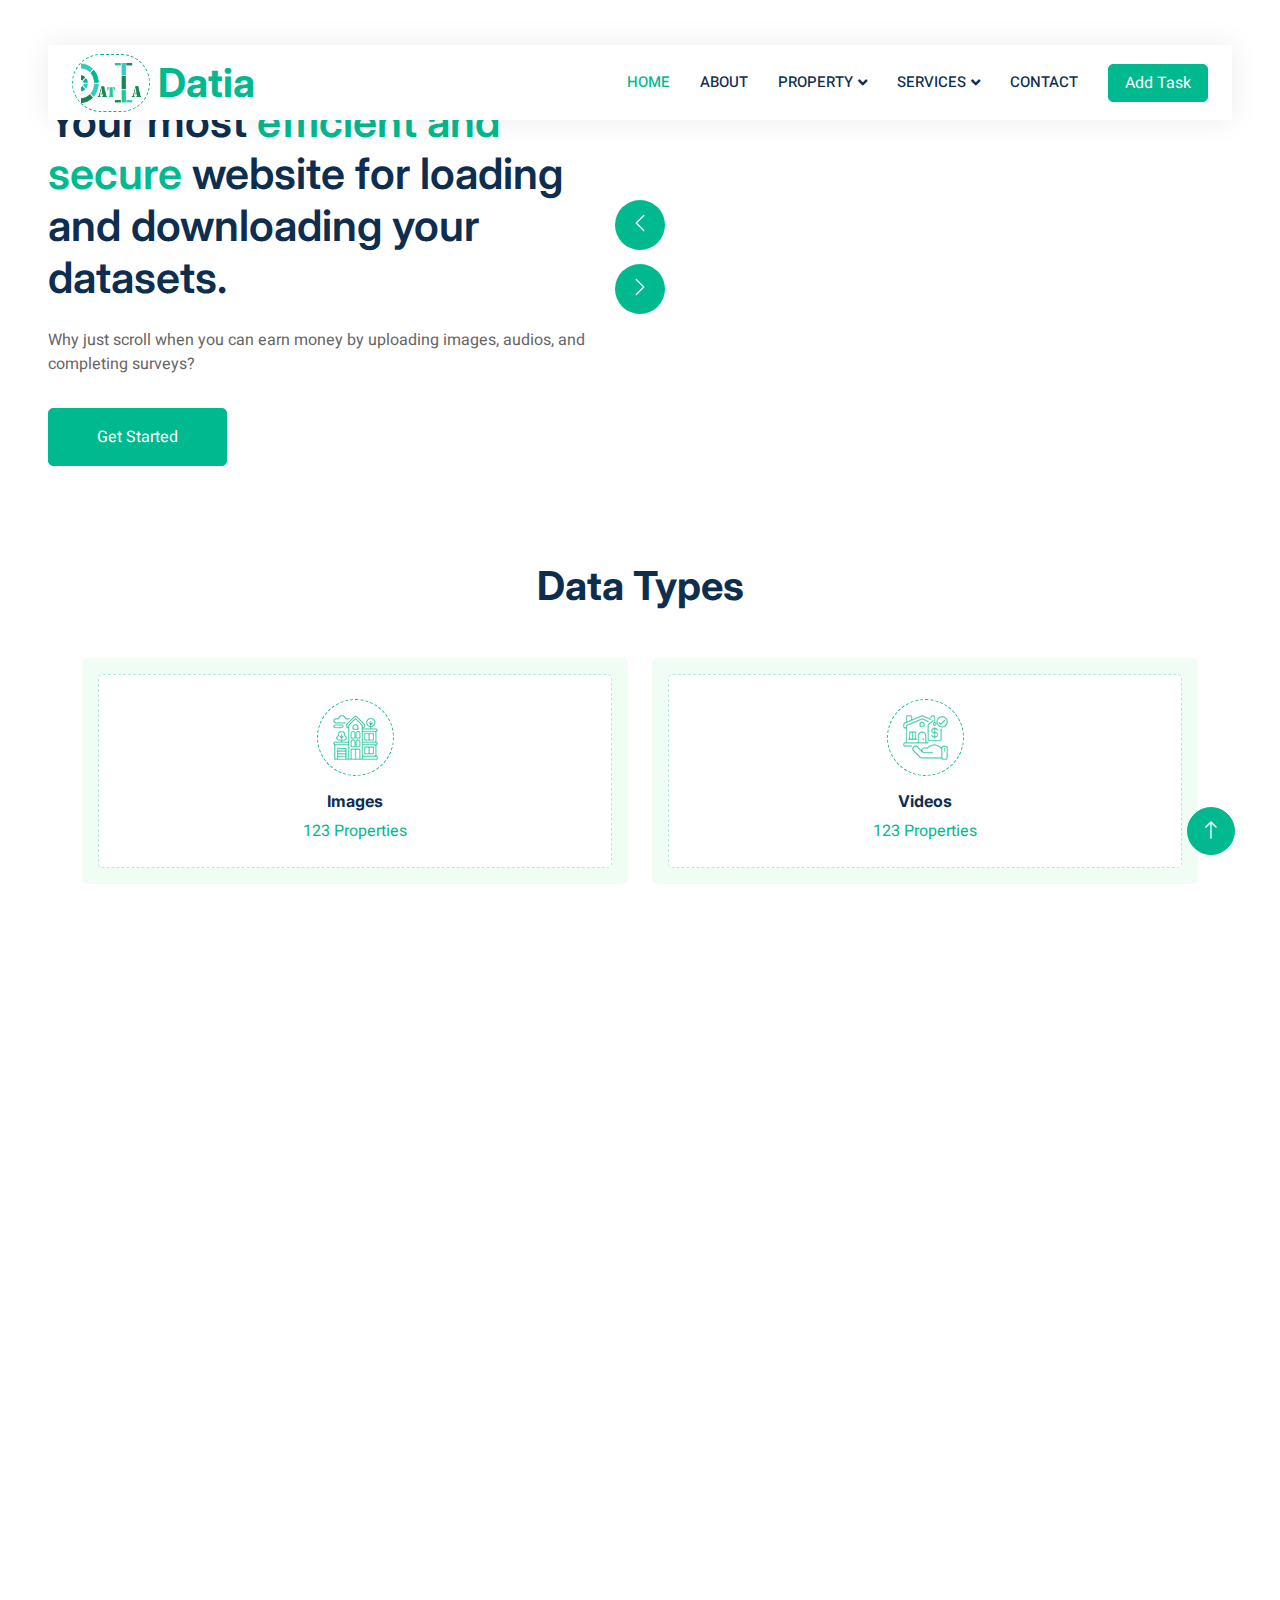
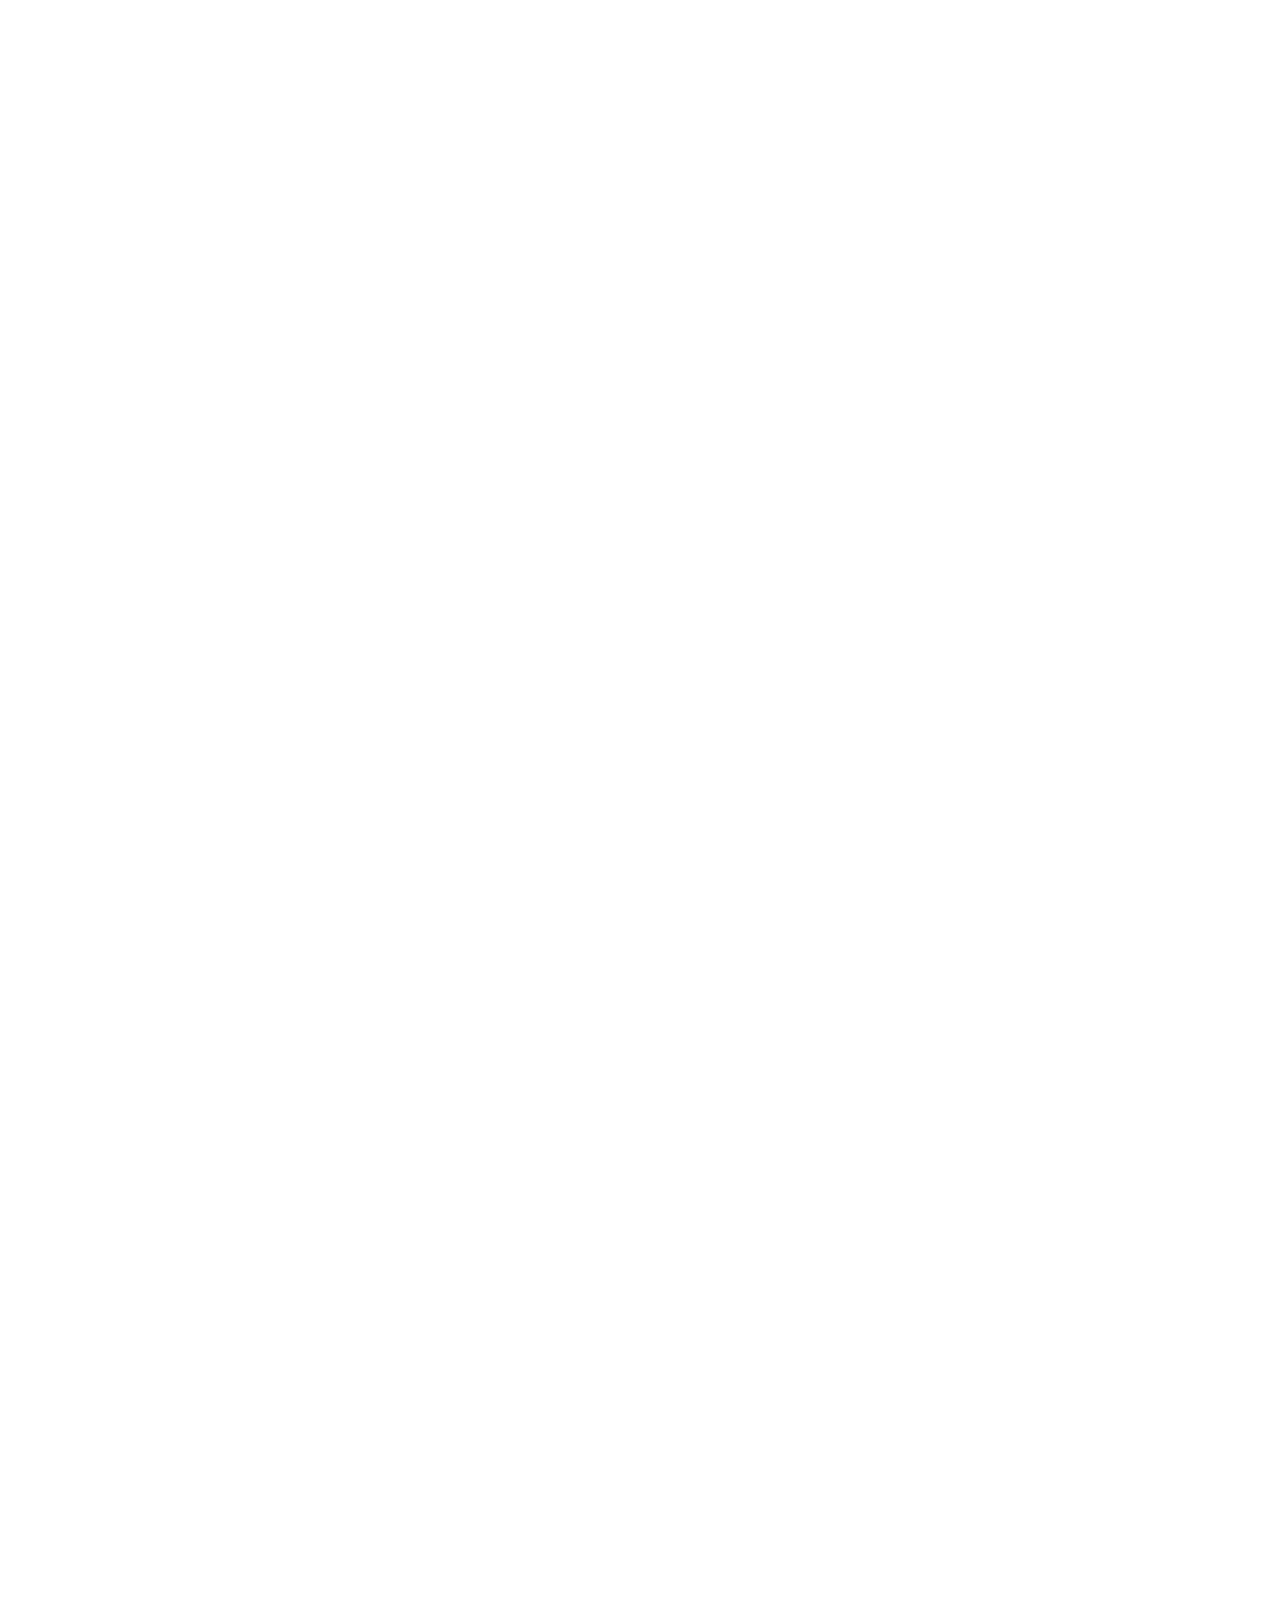
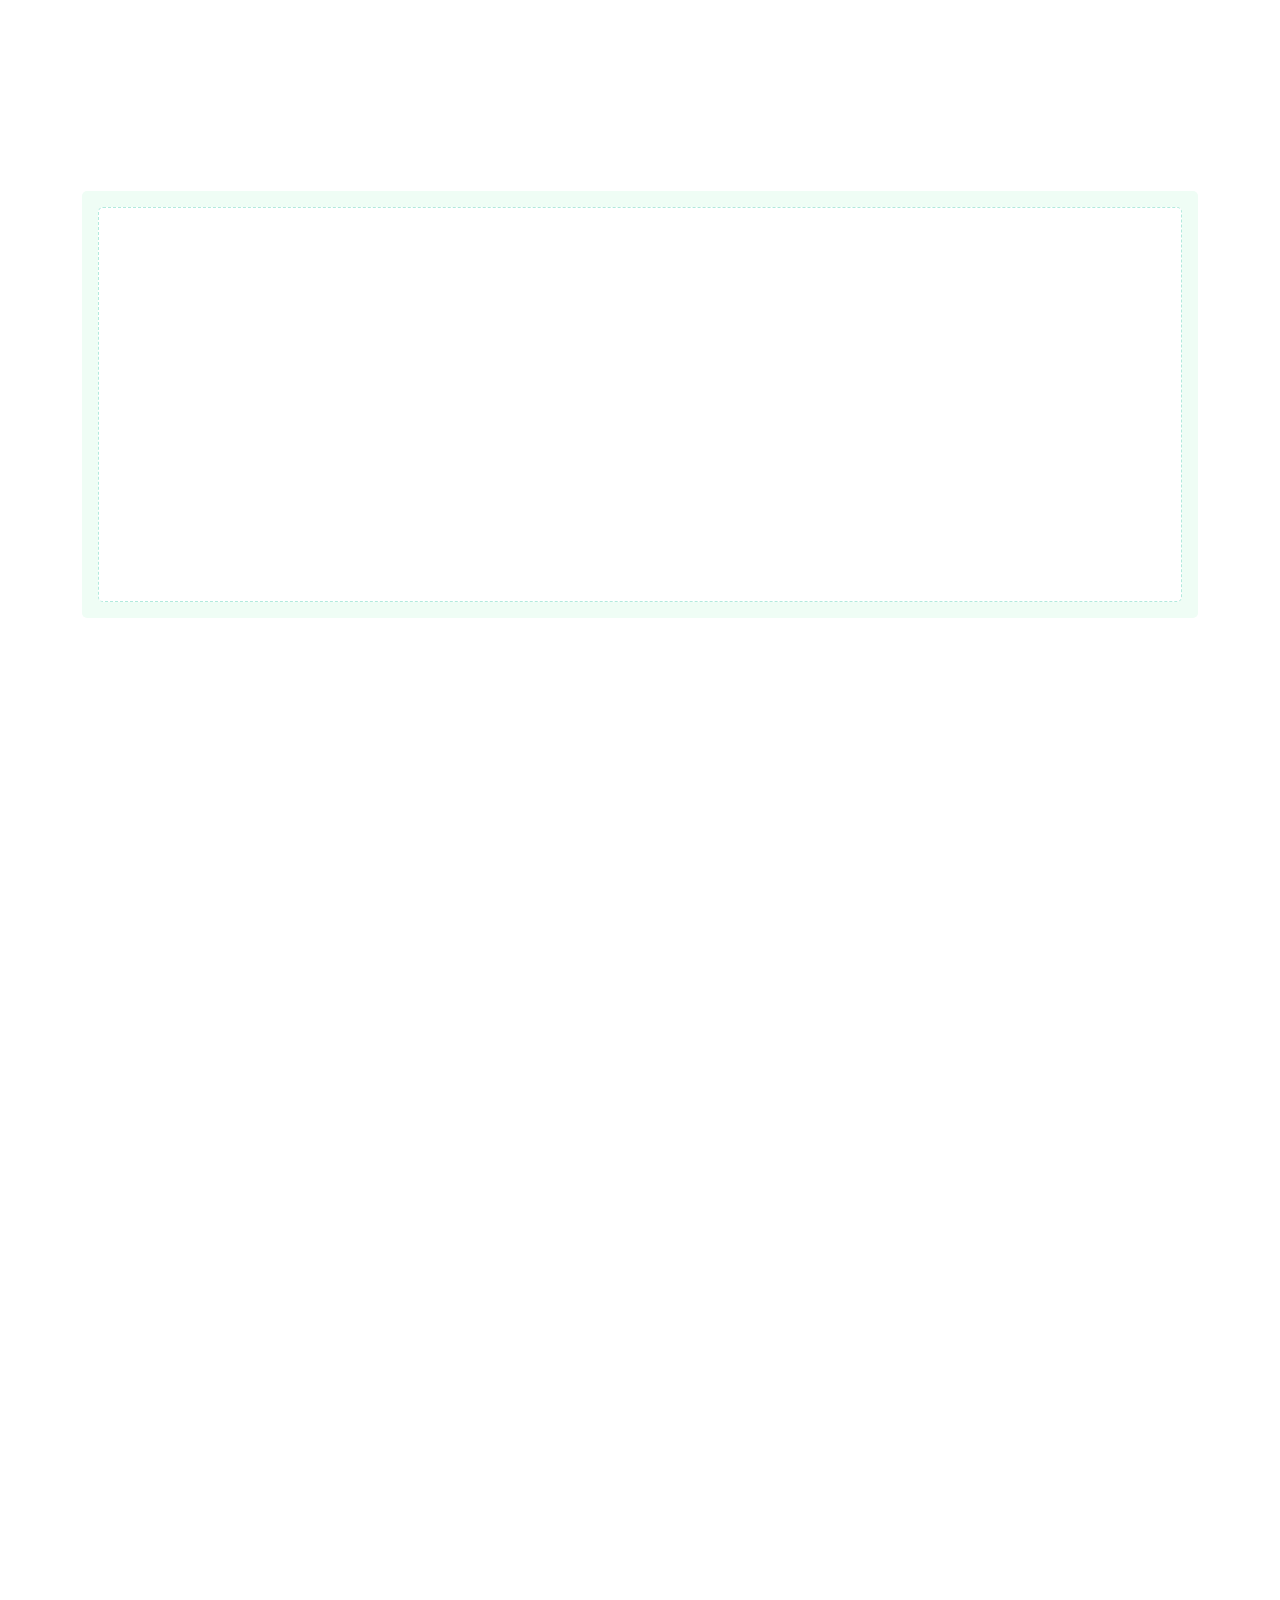
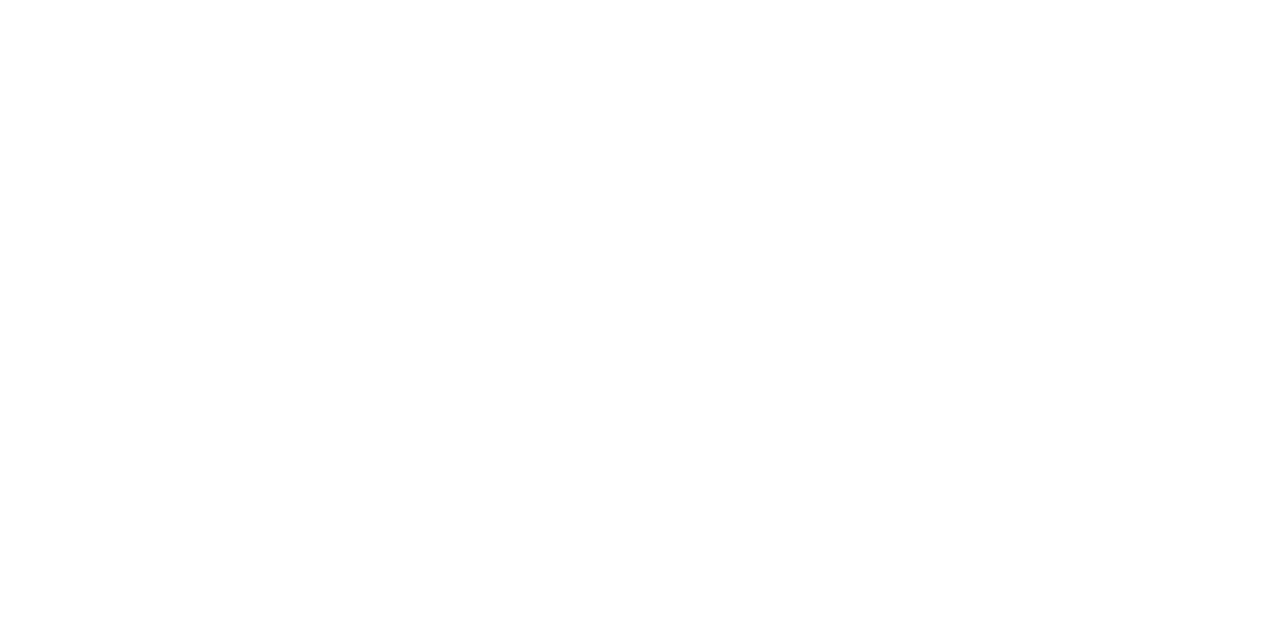
==== commit 8202559e: "index-commit" ====
--- a/index.html
+++ b/index.html
@@ -108,6 +108,171 @@
 
 
         <!-- Search Start -->
+        
+        <!-- Search End -->
+
+
+        <!-- Category Start -->
+        <div class="container-xxl py-5">
+            
+            
+            
+            
+            
+            
+            
+            
+            
+            <div class="container">
+                <div class="text-center mx-auto mb-5 wow fadeInUp" data-wow-delay="0.1s" style="max-width: 600px;">
+                    <h1 class="mb-3">Data Types</h1>
+                    
+                </div>
+                <div class="row g-4">
+
+
+
+
+
+
+
+
+                    <div class="col-lg-19 col-sm-6 wow fadeInUp" data-wow-delay="0.51s">
+                        <a class="cat-item d-block bg-light text-center rounded p-3" href="">
+                            <div class="rounded p-4">
+                                <div class="icon mb-3">
+                                    <img class="img-fluid" src="img/icon-apartment.png" alt="Icon">
+                                </div>
+                                <h6>Images</h6>
+                                <span>123 Properties</span>
+                            </div>
+                        </a>
+                    </div>
+
+
+                    <div class="col-lg-19 col-sm-6 wow fadeInUp" data-wow-delay="0.83s">
+                        <a class="cat-item d-block bg-light text-center rounded p-3" href="">
+                            <div class="rounded p-4">
+                                <div class="icon mb-3">
+                                    <img class="img-fluid" src="img/icon-villa.png" alt="Icon">
+                                </div>
+                                <h6>Videos</h6>
+                                <span>123 Properties</span>
+                            </div>
+                        </a>
+                    </div>
+
+
+
+                    <div class="col-lg-19 col-sm-6 wow fadeInUp" data-wow-delay="1s">
+                        <a class="cat-item d-block bg-light text-center rounded p-3" href="">
+                            <div class="rounded p-4">
+                                <div class="icon mb-3">
+                                    <img class="img-fluid" src="img/icon-house.png" alt="Icon">
+                                </div>
+                                <h6>Sounds</h6>
+                                <span>123 Properties</span>
+                            </div>
+                        </a>
+                    </div>
+
+
+
+
+                    <div class="col-lg-19 col-sm-6 wow fadeInUp" data-wow-delay="1.2s">
+                        <a class="cat-item d-block bg-light text-center rounded p-3" href="">
+                            <div class="rounded p-4">
+                                <div class="icon mb-3">
+                                    <img class="img-fluid" src="img/icon-housing.png" alt="Icon">
+                                </div>
+                                <h6>Texts</h6>
+                                <span>123 Properties</span>
+                            </div>
+                        </a>
+                    </div>
+
+
+                    <div class="col-lg-14 col-sm-300 wow fadeInUp" data-wow-delay="1.5s">
+                        <a class="cat-item d-block bg-light text-center rounded p-3" href="">
+                            <div class="rounded p-4">
+                                <div class="icon mb-3">
+                                    <img class="img-fluid" src="img/icon-building.png" alt="Icon">
+                                </div>
+                                <h6>Forms</h6>
+                                <span>123 Properties</span>
+                            </div>
+                        </a>
+                    </div>
+                    
+
+
+
+
+
+
+
+
+
+
+
+
+
+
+
+                </div>
+            </div>
+       
+       
+       
+       
+       
+       
+       
+       
+       
+       
+       
+       
+       
+       
+       
+       
+       
+       
+       
+       
+       
+       
+       
+        </div>
+        <!-- Category End -->
+
+
+        <!-- About Start -->
+        <div class="container-xxl py-5">
+            <div class="container">
+                <div class="row g-5 align-items-center">
+                    <div class="col-lg-6 wow fadeIn" data-wow-delay="0.1s">
+                        <div class="about-img position-relative overflow-hidden p-5 pe-0">
+                            <img class="img-fluid w-100" src="img/About.jpeg">
+                        </div>
+                    </div>
+                    <div class="col-lg-6 wow fadeIn" data-wow-delay="0.5s">
+                        <h1 class="mb-4">#1 Platform to Monetize Your Data</h1>
+                        <p class="mb-4">Unlock the value of your data by trading it securely and earning money. Here’s how it works:</p>
+                        <ul class="list-unstyled mb-4">
+                            <li><i class="fa fa-check text-primary me-3"></i>Find a Task</li>
+                            <li><i class="fa fa-check text-primary me-3"></i>Upload Your Data</li>
+                            <li><i class="fa fa-check text-primary me-3"></i>Earn Money</li>
+                        </ul>
+                        <a class="btn btn-primary py-3 px-5 mt-3" href="#">Start Your Journey</a>
+                    </div>
+                    
+                </div>
+            </div>
+        </div>
+        <!-- About End -->
+
         <div class="container-fluid bg-primary mb-5 wow fadeIn" data-wow-delay="0.1s" style="padding: 35px;">
             <div class="container">
                 <div class="row g-2">
@@ -142,134 +307,6 @@
                 </div>
             </div>
         </div>
-        <!-- Search End -->
-
-
-        <!-- Category Start -->
-        <div class="container-xxl py-5">
-            <div class="container">
-                <div class="text-center mx-auto mb-5 wow fadeInUp" data-wow-delay="0.1s" style="max-width: 600px;">
-                    <h1 class="mb-3">Property Types</h1>
-                    <p>Eirmod sed ipsum dolor sit rebum labore magna erat. Tempor ut dolore lorem kasd vero ipsum sit eirmod sit. Ipsum diam justo sed rebum vero dolor duo.</p>
-                </div>
-                <div class="row g-4">
-                    <div class="col-lg-3 col-sm-6 wow fadeInUp" data-wow-delay="0.1s">
-                        <a class="cat-item d-block bg-light text-center rounded p-3" href="">
-                            <div class="rounded p-4">
-                                <div class="icon mb-3">
-                                    <img class="img-fluid" src="img/icon-apartment.png" alt="Icon">
-                                </div>
-                                <h6>Apartment</h6>
-                                <span>123 Properties</span>
-                            </div>
-                        </a>
-                    </div>
-                    <div class="col-lg-3 col-sm-6 wow fadeInUp" data-wow-delay="0.3s">
-                        <a class="cat-item d-block bg-light text-center rounded p-3" href="">
-                            <div class="rounded p-4">
-                                <div class="icon mb-3">
-                                    <img class="img-fluid" src="img/icon-villa.png" alt="Icon">
-                                </div>
-                                <h6>Villa</h6>
-                                <span>123 Properties</span>
-                            </div>
-                        </a>
-                    </div>
-                    <div class="col-lg-3 col-sm-6 wow fadeInUp" data-wow-delay="0.5s">
-                        <a class="cat-item d-block bg-light text-center rounded p-3" href="">
-                            <div class="rounded p-4">
-                                <div class="icon mb-3">
-                                    <img class="img-fluid" src="img/icon-house.png" alt="Icon">
-                                </div>
-                                <h6>Home</h6>
-                                <span>123 Properties</span>
-                            </div>
-                        </a>
-                    </div>
-                    <div class="col-lg-3 col-sm-6 wow fadeInUp" data-wow-delay="0.7s">
-                        <a class="cat-item d-block bg-light text-center rounded p-3" href="">
-                            <div class="rounded p-4">
-                                <div class="icon mb-3">
-                                    <img class="img-fluid" src="img/icon-housing.png" alt="Icon">
-                                </div>
-                                <h6>Office</h6>
-                                <span>123 Properties</span>
-                            </div>
-                        </a>
-                    </div>
-                    <div class="col-lg-3 col-sm-6 wow fadeInUp" data-wow-delay="0.1s">
-                        <a class="cat-item d-block bg-light text-center rounded p-3" href="">
-                            <div class="rounded p-4">
-                                <div class="icon mb-3">
-                                    <img class="img-fluid" src="img/icon-building.png" alt="Icon">
-                                </div>
-                                <h6>Building</h6>
-                                <span>123 Properties</span>
-                            </div>
-                        </a>
-                    </div>
-                    <div class="col-lg-3 col-sm-6 wow fadeInUp" data-wow-delay="0.3s">
-                        <a class="cat-item d-block bg-light text-center rounded p-3" href="">
-                            <div class="rounded p-4">
-                                <div class="icon mb-3">
-                                    <img class="img-fluid" src="img/icon-neighborhood.png" alt="Icon">
-                                </div>
-                                <h6>Townhouse</h6>
-                                <span>123 Properties</span>
-                            </div>
-                        </a>
-                    </div>
-                    <div class="col-lg-3 col-sm-6 wow fadeInUp" data-wow-delay="0.5s">
-                        <a class="cat-item d-block bg-light text-center rounded p-3" href="">
-                            <div class="rounded p-4">
-                                <div class="icon mb-3">
-                                    <img class="img-fluid" src="img/icon-condominium.png" alt="Icon">
-                                </div>
-                                <h6>Shop</h6>
-                                <span>123 Properties</span>
-                            </div>
-                        </a>
-                    </div>
-                    <div class="col-lg-3 col-sm-6 wow fadeInUp" data-wow-delay="0.7s">
-                        <a class="cat-item d-block bg-light text-center rounded p-3" href="">
-                            <div class="rounded p-4">
-                                <div class="icon mb-3">
-                                    <img class="img-fluid" src="img/icon-luxury.png" alt="Icon">
-                                </div>
-                                <h6>Garage</h6>
-                                <span>123 Properties</span>
-                            </div>
-                        </a>
-                    </div>
-                </div>
-            </div>
-        </div>
-        <!-- Category End -->
-
-
-        <!-- About Start -->
-        <div class="container-xxl py-5">
-            <div class="container">
-                <div class="row g-5 align-items-center">
-                    <div class="col-lg-6 wow fadeIn" data-wow-delay="0.1s">
-                        <div class="about-img position-relative overflow-hidden p-5 pe-0">
-                            <img class="img-fluid w-100" src="img/about.jpg">
-                        </div>
-                    </div>
-                    <div class="col-lg-6 wow fadeIn" data-wow-delay="0.5s">
-                        <h1 class="mb-4">#1 Place To Find Data</h1>
-                        <p class="mb-4">Tempor erat elitr rebum at clita. Diam dolor diam ipsum sit. Aliqu diam amet diam et eos. Clita erat ipsum et lorem et sit, sed stet lorem sit clita duo justo magna dolore erat amet</p>
-                        <p><i class="fa fa-check text-primary me-3"></i>Tempor erat elitr rebum at clita</p>
-                        <p><i class="fa fa-check text-primary me-3"></i>Aliqu diam amet diam et eos</p>
-                        <p><i class="fa fa-check text-primary me-3"></i>Clita duo justo magna dolore erat amet</p>
-                        <a class="btn btn-primary py-3 px-5 mt-3" href="">Read More</a>
-                    </div>
-                </div>
-            </div>
-        </div>
-        <!-- About End -->
-
-
         <!-- Property List Start -->
         <div class="container-xxl py-5">
             <div class="container">
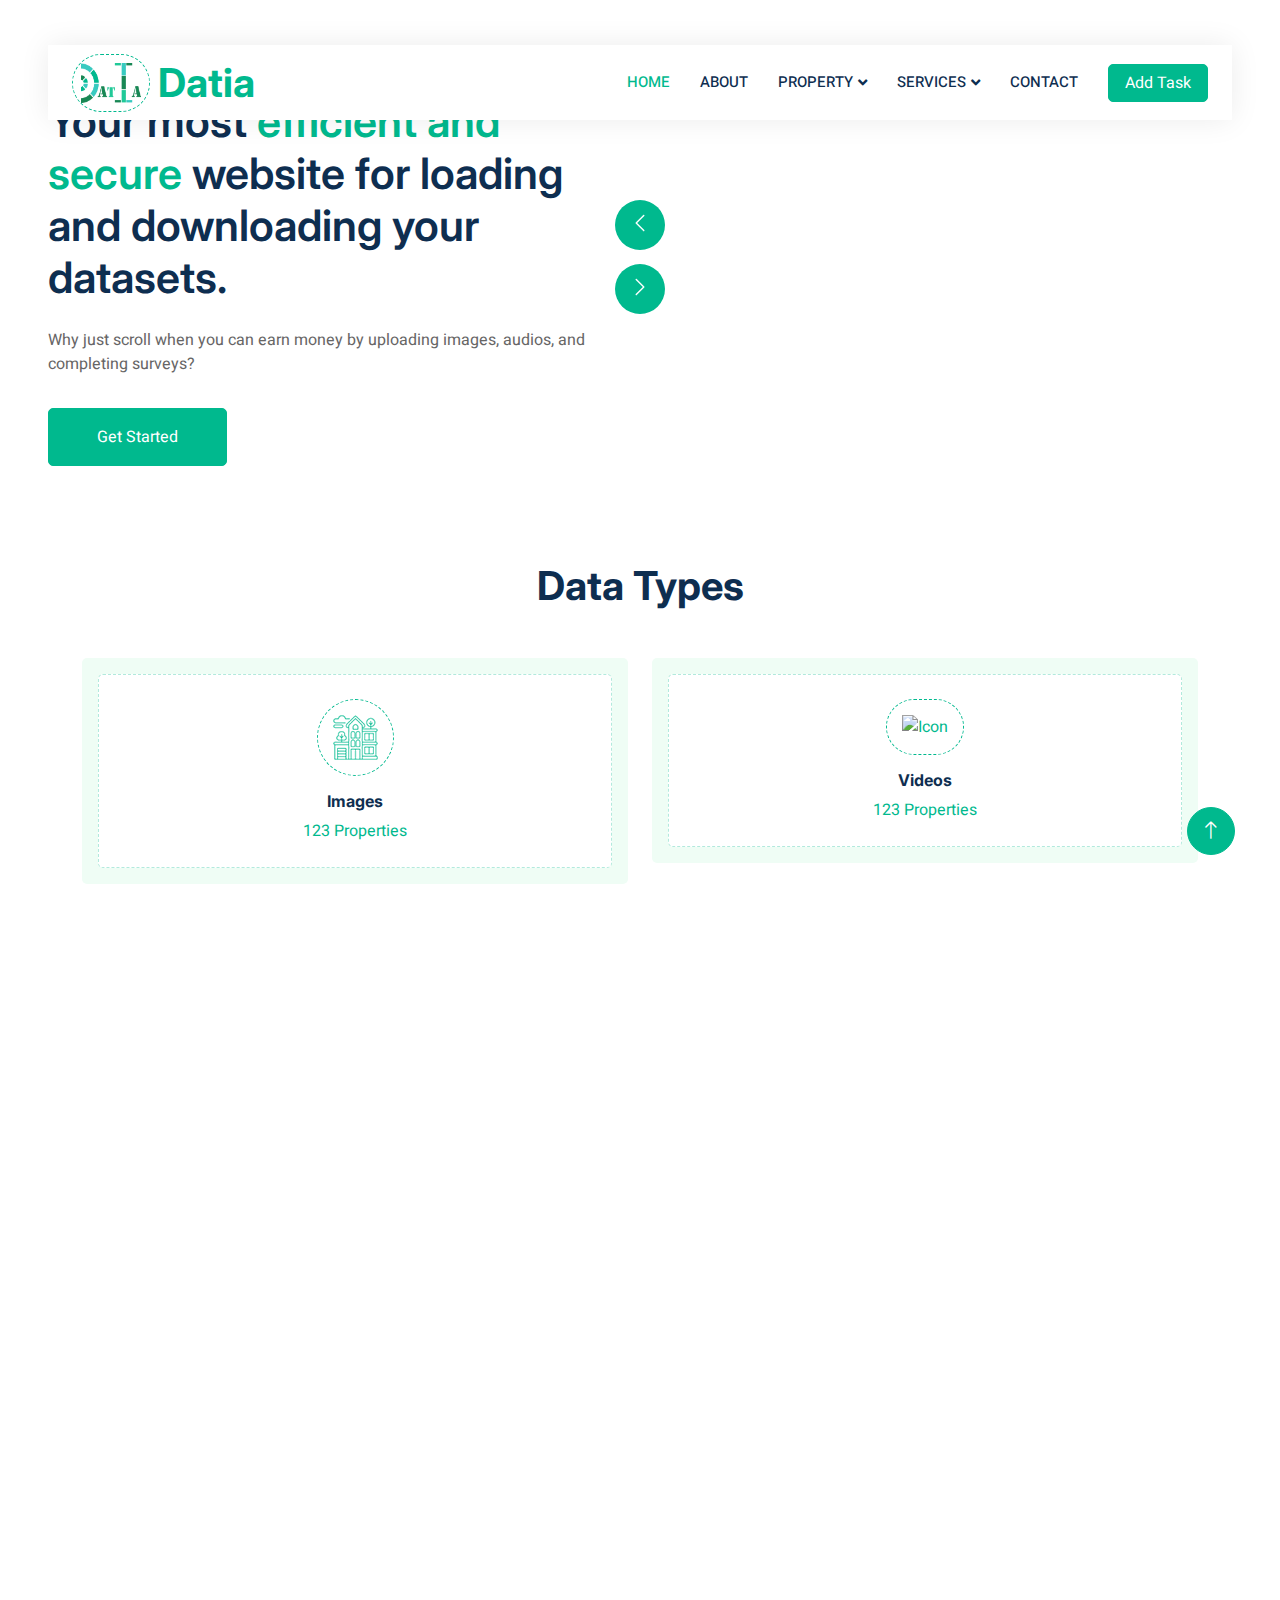
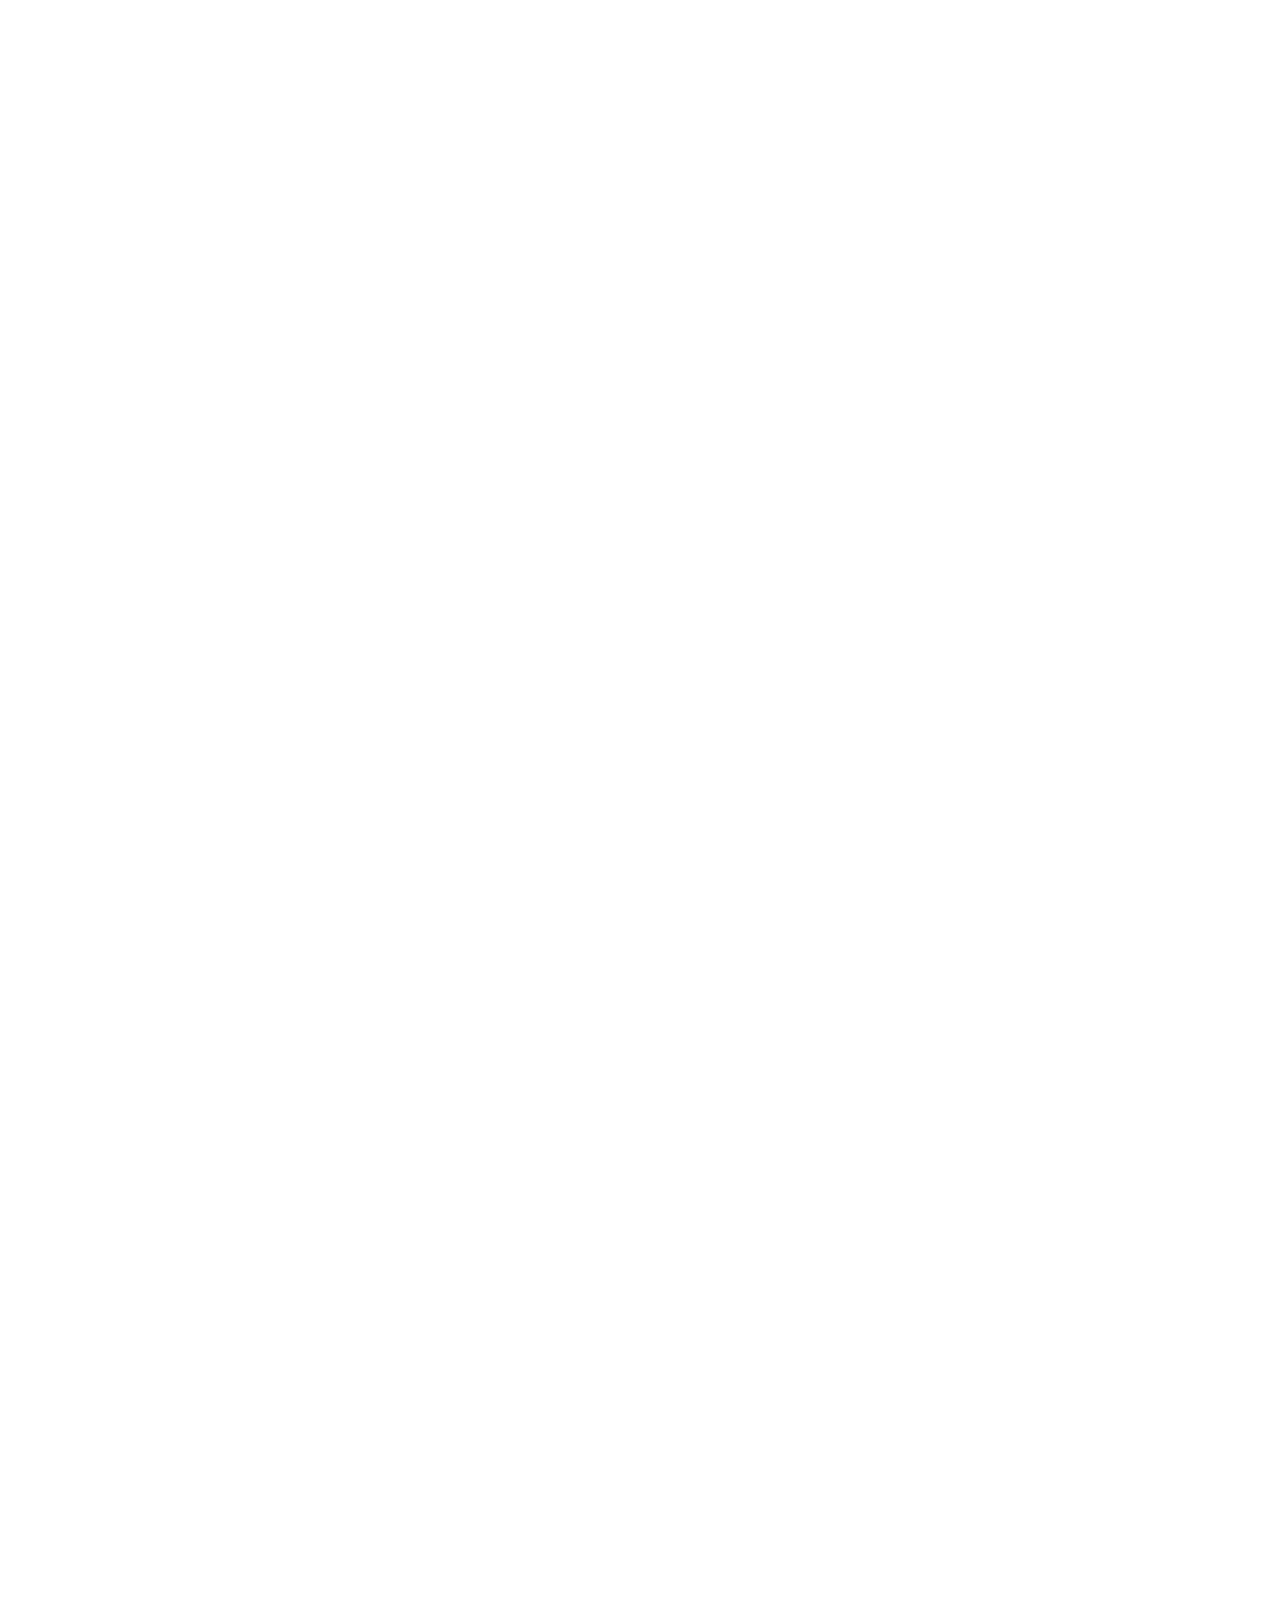
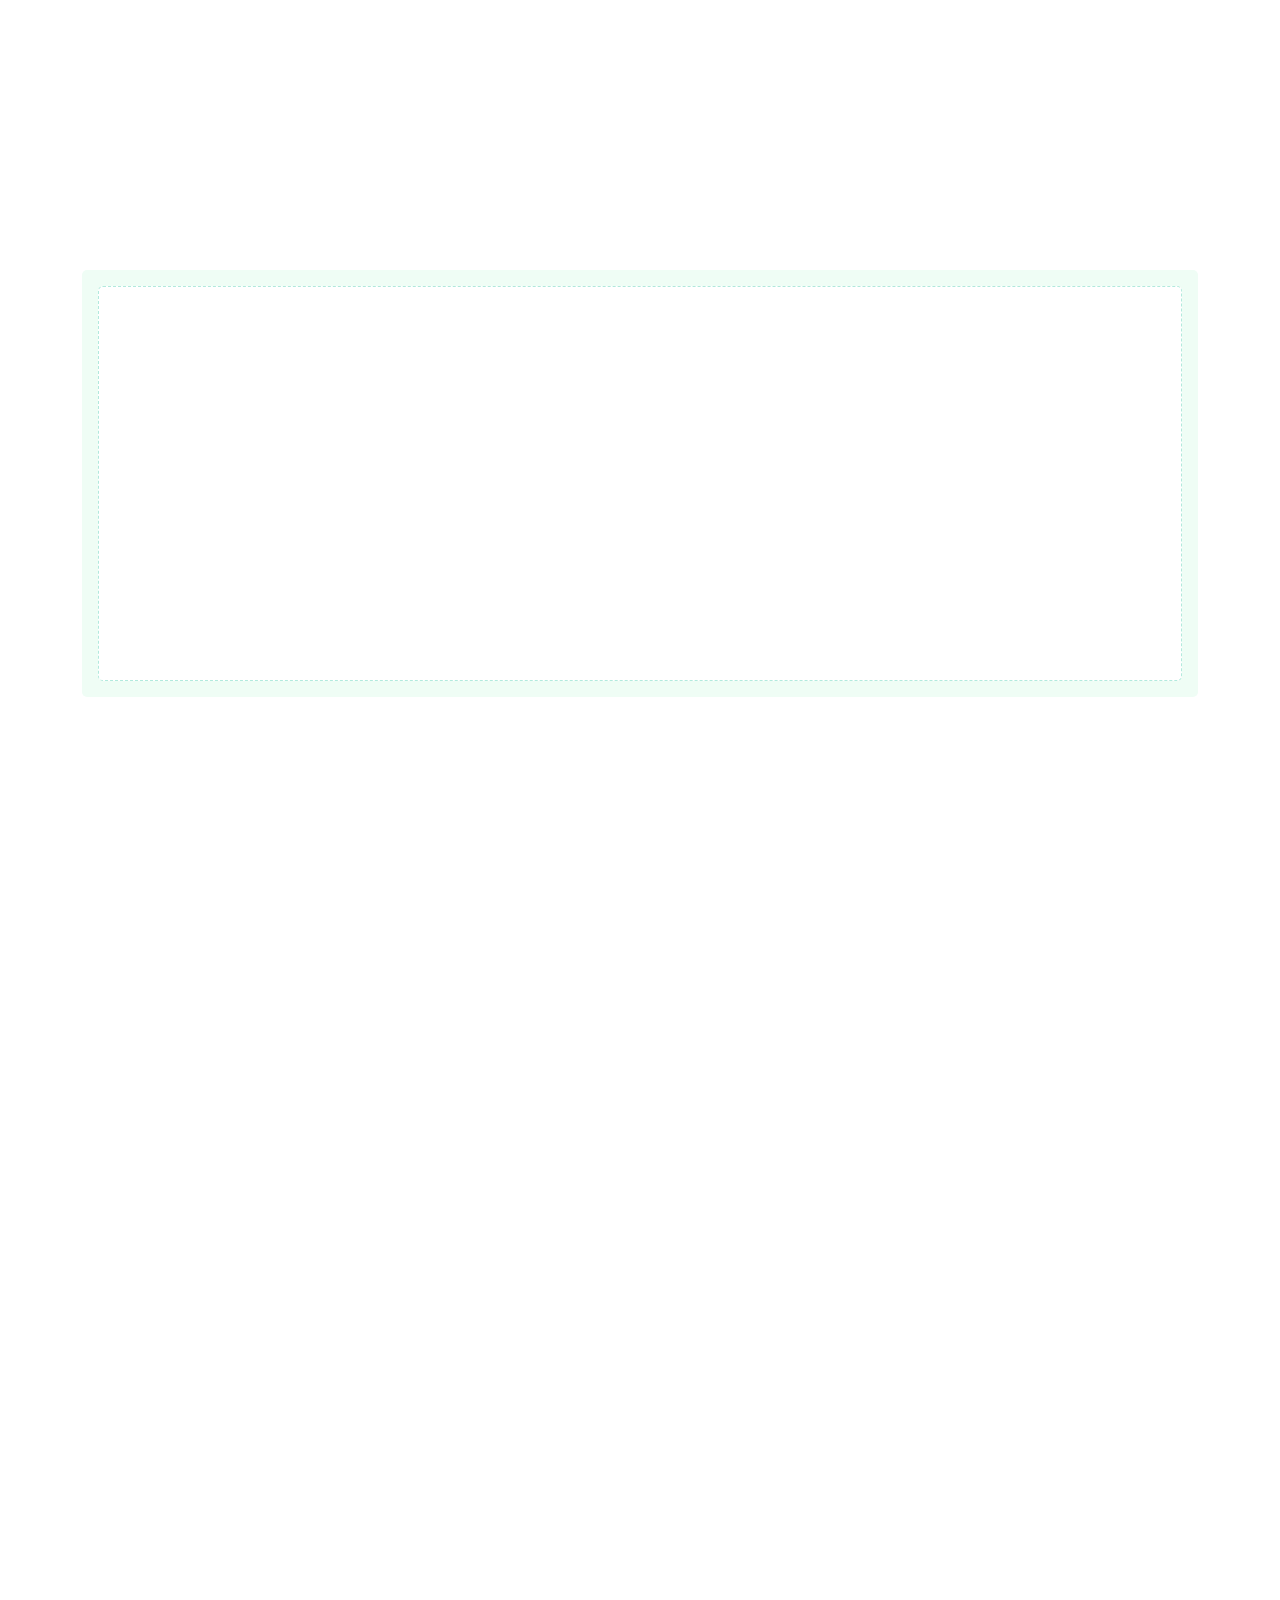
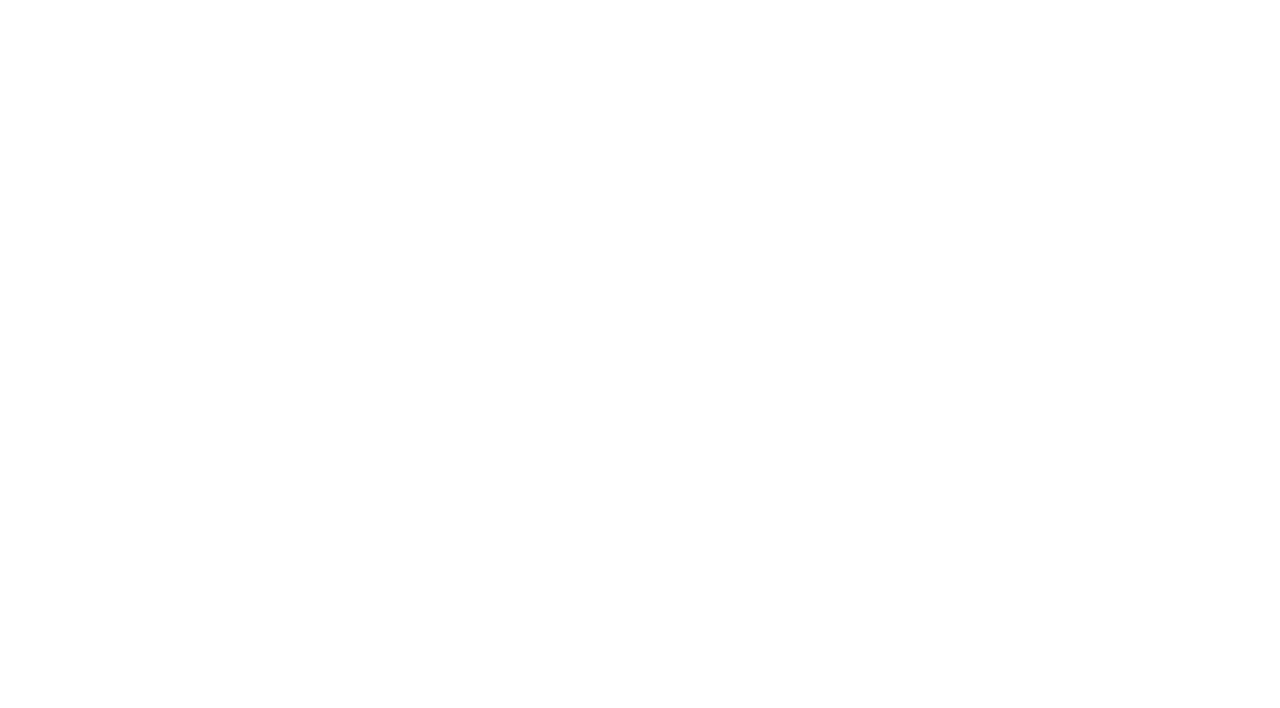
==== commit 079bc20a: "data listing commit" ====
--- a/index.html
+++ b/index.html
@@ -56,7 +56,7 @@
                 </button>
                 <div class="collapse navbar-collapse" id="navbarCollapse">
                     <div class="navbar-nav ms-auto">
-                        <a href="index.html" class="nav-item nav-link active">Home</a>
+                        <a href="index.html" class="nav-item nav-link active">Home </a>
                         <a href="about.html" class="nav-item nav-link">About</a>
                         <div class="nav-item dropdown">
                             <a href="#" class="nav-link dropdown-toggle" data-bs-toggle="dropdown">Property</a>
@@ -154,7 +154,7 @@
                         <a class="cat-item d-block bg-light text-center rounded p-3" href="">
                             <div class="rounded p-4">
                                 <div class="icon mb-3">
-                                    <img class="img-fluid" src="img/icon-villa.png" alt="Icon">
+                                    <img class="img-fluid" src="img/icon-Task .png" alt="Icon">
                                 </div>
                                 <h6>Videos</h6>
                                 <span>123 Properties</span>
@@ -313,8 +313,7 @@
                 <div class="row g-0 gx-5 align-items-end">
                     <div class="col-lg-6">
                         <div class="text-start mx-auto mb-5 wow slideInLeft" data-wow-delay="0.1s">
-                            <h1 class="mb-3">Property Listing</h1>
-                            <p>Eirmod sed ipsum dolor sit rebum labore magna erat. Tempor ut dolore lorem kasd vero ipsum sit eirmod sit diam justo sed rebum.</p>
+                            <h1 class="mb-3">Data Listing</h1>
                         </div>
                     </div>
                     <div class="col-lg-6 text-start text-lg-end wow slideInRight" data-wow-delay="0.1s">
@@ -323,10 +322,10 @@
                                 <a class="btn btn-outline-primary active" data-bs-toggle="pill" href="#tab-1">Featured</a>
                             </li>
                             <li class="nav-item me-2">
-                                <a class="btn btn-outline-primary" data-bs-toggle="pill" href="#tab-2">For Sell</a>
+                                <a class="btn btn-outline-primary" data-bs-toggle="pill" href="#tab-2">Audio</a>
                             </li>
                             <li class="nav-item me-0">
-                                <a class="btn btn-outline-primary" data-bs-toggle="pill" href="#tab-3">For Rent</a>
+                                <a class="btn btn-outline-primary" data-bs-toggle="pill" href="#tab-3">Image/Video</a>
                             </li>
                         </ul>
                     </div>
@@ -337,19 +336,19 @@
                             <div class="col-lg-4 col-md-6 wow fadeInUp" data-wow-delay="0.1s">
                                 <div class="property-item rounded overflow-hidden">
                                     <div class="position-relative overflow-hidden">
-                                        <a href=""><img class="img-fluid" src="img/property-1.jpg" alt=""></a>
-                                        <div class="bg-primary rounded text-white position-absolute start-0 top-0 m-4 py-1 px-3">For Sell</div>
-                                        <div class="bg-white rounded-top text-primary position-absolute start-0 bottom-0 mx-4 pt-1 px-3">Appartment</div>
-                                    </div>
-                                    <div class="p-4 pb-0">
-                                        <h5 class="text-primary mb-3">$12,345</h5>
-                                        <a class="d-block h5 mb-2" href="">Golden Urban House For Sell</a>
-                                        <p><i class="fa fa-map-marker-alt text-primary me-2"></i>123 Street, New York, USA</p>
-                                    </div>
-                                    <div class="d-flex border-top">
-                                        <small class="flex-fill text-center border-end py-2"><i class="fa fa-ruler-combined text-primary me-2"></i>1000 Sqft</small>
-                                        <small class="flex-fill text-center border-end py-2"><i class="fa fa-bed text-primary me-2"></i>3 Bed</small>
-                                        <small class="flex-fill text-center py-2"><i class="fa fa-bath text-primary me-2"></i>2 Bath</small>
+                                        <a href=""><img class="img-fluid" src="img/f.png" alt=""></a>
+                                        <div class="bg-primary rounded text-white position-absolute start-0 top-0 m-4 py-1 px-3">Audio</div>
+                                        <div class="bg-white rounded-top text-primary position-absolute start-0 bottom-0 mx-4 pt-1 px-3">Task </div>
+                                    </div>
+                                    <div class="p-4 pb-0">
+                                        <h5 class="text-primary mb-3">$1.5/10 Unit</h5>
+                                        <a class="d-block h5 mb-2" href="">Audios with Hello word </a>
+                                        <p><i class="fa fa-map-marker-alt text-primary me-2"></i>Each Audio File With 3 Seconds Maximum</p>
+                                    </div>
+                                    <div class="d-flex border-top">
+                                        <small class="flex-fill text-center border-end py-2"><i class="fa fa-ruler-combined text-primary me-2"></i>1000 Unit</small>
+                                        <small class="flex-fill text-center border-end py-2"><i class="fa fa-bed text-primary me-2"></i> English</small>
+                                        <small class="flex-fill text-center py-2"><i class="fa fa-bath text-primary me-2"></i> 30 days left</small>
                                     </div>
                                 </div>
                             </div>
@@ -357,12 +356,12 @@
                                 <div class="property-item rounded overflow-hidden">
                                     <div class="position-relative overflow-hidden">
                                         <a href=""><img class="img-fluid" src="img/property-2.jpg" alt=""></a>
-                                        <div class="bg-primary rounded text-white position-absolute start-0 top-0 m-4 py-1 px-3">For Rent</div>
-                                        <div class="bg-white rounded-top text-primary position-absolute start-0 bottom-0 mx-4 pt-1 px-3">Villa</div>
-                                    </div>
-                                    <div class="p-4 pb-0">
-                                        <h5 class="text-primary mb-3">$12,345</h5>
-                                        <a class="d-block h5 mb-2" href="">Golden Urban House For Sell</a>
+                                        <div class="bg-primary rounded text-white position-absolute start-0 top-0 m-4 py-1 px-3">Image/Video</div>
+                                        <div class="bg-white rounded-top text-primary position-absolute start-0 bottom-0 mx-4 pt-1 px-3">Task </div>
+                                    </div>
+                                    <div class="p-4 pb-0">
+                                        <h5 class="text-primary mb-3">$12,345</h5>
+                                        <a class="d-block h5 mb-2" href="">Golden Urban House Audio</a>
                                         <p><i class="fa fa-map-marker-alt text-primary me-2"></i>123 Street, New York, USA</p>
                                     </div>
                                     <div class="d-flex border-top">
@@ -376,12 +375,12 @@
                                 <div class="property-item rounded overflow-hidden">
                                     <div class="position-relative overflow-hidden">
                                         <a href=""><img class="img-fluid" src="img/property-3.jpg" alt=""></a>
-                                        <div class="bg-primary rounded text-white position-absolute start-0 top-0 m-4 py-1 px-3">For Sell</div>
-                                        <div class="bg-white rounded-top text-primary position-absolute start-0 bottom-0 mx-4 pt-1 px-3">Office</div>
-                                    </div>
-                                    <div class="p-4 pb-0">
-                                        <h5 class="text-primary mb-3">$12,345</h5>
-                                        <a class="d-block h5 mb-2" href="">Golden Urban House For Sell</a>
+                                        <div class="bg-primary rounded text-white position-absolute start-0 top-0 m-4 py-1 px-3">Audio</div>
+                                        <div class="bg-white rounded-top text-primary position-absolute start-0 bottom-0 mx-4 pt-1 px-3">Task </div>
+                                    </div>
+                                    <div class="p-4 pb-0">
+                                        <h5 class="text-primary mb-3">$12,345</h5>
+                                        <a class="d-block h5 mb-2" href="">Golden Urban House Audio</a>
                                         <p><i class="fa fa-map-marker-alt text-primary me-2"></i>123 Street, New York, USA</p>
                                     </div>
                                     <div class="d-flex border-top">
@@ -395,12 +394,12 @@
                                 <div class="property-item rounded overflow-hidden">
                                     <div class="position-relative overflow-hidden">
                                         <a href=""><img class="img-fluid" src="img/property-4.jpg" alt=""></a>
-                                        <div class="bg-primary rounded text-white position-absolute start-0 top-0 m-4 py-1 px-3">For Rent</div>
+                                        <div class="bg-primary rounded text-white position-absolute start-0 top-0 m-4 py-1 px-3">Image/Video</div>
                                         <div class="bg-white rounded-top text-primary position-absolute start-0 bottom-0 mx-4 pt-1 px-3">Building</div>
                                     </div>
                                     <div class="p-4 pb-0">
                                         <h5 class="text-primary mb-3">$12,345</h5>
-                                        <a class="d-block h5 mb-2" href="">Golden Urban House For Sell</a>
+                                        <a class="d-block h5 mb-2" href="">Golden Urban House Audio</a>
                                         <p><i class="fa fa-map-marker-alt text-primary me-2"></i>123 Street, New York, USA</p>
                                     </div>
                                     <div class="d-flex border-top">
@@ -414,12 +413,12 @@
                                 <div class="property-item rounded overflow-hidden">
                                     <div class="position-relative overflow-hidden">
                                         <a href=""><img class="img-fluid" src="img/property-5.jpg" alt=""></a>
-                                        <div class="bg-primary rounded text-white position-absolute start-0 top-0 m-4 py-1 px-3">For Sell</div>
-                                        <div class="bg-white rounded-top text-primary position-absolute start-0 bottom-0 mx-4 pt-1 px-3">Home</div>
-                                    </div>
-                                    <div class="p-4 pb-0">
-                                        <h5 class="text-primary mb-3">$12,345</h5>
-                                        <a class="d-block h5 mb-2" href="">Golden Urban House For Sell</a>
+                                        <div class="bg-primary rounded text-white position-absolute start-0 top-0 m-4 py-1 px-3">Audio</div>
+                                        <div class="bg-white rounded-top text-primary position-absolute start-0 bottom-0 mx-4 pt-1 px-3">Task </div>
+                                    </div>
+                                    <div class="p-4 pb-0">
+                                        <h5 class="text-primary mb-3">$12,345</h5>
+                                        <a class="d-block h5 mb-2" href="">Golden Urban House Audio</a>
                                         <p><i class="fa fa-map-marker-alt text-primary me-2"></i>123 Street, New York, USA</p>
                                     </div>
                                     <div class="d-flex border-top">
@@ -433,12 +432,12 @@
                                 <div class="property-item rounded overflow-hidden">
                                     <div class="position-relative overflow-hidden">
                                         <a href=""><img class="img-fluid" src="img/property-6.jpg" alt=""></a>
-                                        <div class="bg-primary rounded text-white position-absolute start-0 top-0 m-4 py-1 px-3">For Rent</div>
+                                        <div class="bg-primary rounded text-white position-absolute start-0 top-0 m-4 py-1 px-3">Image/Video</div>
                                         <div class="bg-white rounded-top text-primary position-absolute start-0 bottom-0 mx-4 pt-1 px-3">Shop</div>
                                     </div>
                                     <div class="p-4 pb-0">
                                         <h5 class="text-primary mb-3">$12,345</h5>
-                                        <a class="d-block h5 mb-2" href="">Golden Urban House For Sell</a>
+                                        <a class="d-block h5 mb-2" href="">Golden Urban House Audio</a>
                                         <p><i class="fa fa-map-marker-alt text-primary me-2"></i>123 Street, New York, USA</p>
                                     </div>
                                     <div class="d-flex border-top">
@@ -459,12 +458,12 @@
                                 <div class="property-item rounded overflow-hidden">
                                     <div class="position-relative overflow-hidden">
                                         <a href=""><img class="img-fluid" src="img/property-1.jpg" alt=""></a>
-                                        <div class="bg-primary rounded text-white position-absolute start-0 top-0 m-4 py-1 px-3">For Sell</div>
-                                        <div class="bg-white rounded-top text-primary position-absolute start-0 bottom-0 mx-4 pt-1 px-3">Appartment</div>
-                                    </div>
-                                    <div class="p-4 pb-0">
-                                        <h5 class="text-primary mb-3">$12,345</h5>
-                                        <a class="d-block h5 mb-2" href="">Golden Urban House For Sell</a>
+                                        <div class="bg-primary rounded text-white position-absolute start-0 top-0 m-4 py-1 px-3">Audio</div>
+                                        <div class="bg-white rounded-top text-primary position-absolute start-0 bottom-0 mx-4 pt-1 px-3">Task </div>
+                                    </div>
+                                    <div class="p-4 pb-0">
+                                        <h5 class="text-primary mb-3">$12,345</h5>
+                                        <a class="d-block h5 mb-2" href="">Golden Urban House Audio</a>
                                         <p><i class="fa fa-map-marker-alt text-primary me-2"></i>123 Street, New York, USA</p>
                                     </div>
                                     <div class="d-flex border-top">
@@ -478,12 +477,12 @@
                                 <div class="property-item rounded overflow-hidden">
                                     <div class="position-relative overflow-hidden">
                                         <a href=""><img class="img-fluid" src="img/property-2.jpg" alt=""></a>
-                                        <div class="bg-primary rounded text-white position-absolute start-0 top-0 m-4 py-1 px-3">For Rent</div>
-                                        <div class="bg-white rounded-top text-primary position-absolute start-0 bottom-0 mx-4 pt-1 px-3">Villa</div>
-                                    </div>
-                                    <div class="p-4 pb-0">
-                                        <h5 class="text-primary mb-3">$12,345</h5>
-                                        <a class="d-block h5 mb-2" href="">Golden Urban House For Sell</a>
+                                        <div class="bg-primary rounded text-white position-absolute start-0 top-0 m-4 py-1 px-3">Image/Video</div>
+                                        <div class="bg-white rounded-top text-primary position-absolute start-0 bottom-0 mx-4 pt-1 px-3">Task </div>
+                                    </div>
+                                    <div class="p-4 pb-0">
+                                        <h5 class="text-primary mb-3">$12,345</h5>
+                                        <a class="d-block h5 mb-2" href="">Golden Urban House Audio</a>
                                         <p><i class="fa fa-map-marker-alt text-primary me-2"></i>123 Street, New York, USA</p>
                                     </div>
                                     <div class="d-flex border-top">
@@ -497,12 +496,12 @@
                                 <div class="property-item rounded overflow-hidden">
                                     <div class="position-relative overflow-hidden">
                                         <a href=""><img class="img-fluid" src="img/property-3.jpg" alt=""></a>
-                                        <div class="bg-primary rounded text-white position-absolute start-0 top-0 m-4 py-1 px-3">For Sell</div>
-                                        <div class="bg-white rounded-top text-primary position-absolute start-0 bottom-0 mx-4 pt-1 px-3">Office</div>
-                                    </div>
-                                    <div class="p-4 pb-0">
-                                        <h5 class="text-primary mb-3">$12,345</h5>
-                                        <a class="d-block h5 mb-2" href="">Golden Urban House For Sell</a>
+                                        <div class="bg-primary rounded text-white position-absolute start-0 top-0 m-4 py-1 px-3">Audio</div>
+                                        <div class="bg-white rounded-top text-primary position-absolute start-0 bottom-0 mx-4 pt-1 px-3">Task </div>
+                                    </div>
+                                    <div class="p-4 pb-0">
+                                        <h5 class="text-primary mb-3">$12,345</h5>
+                                        <a class="d-block h5 mb-2" href="">Golden Urban House Audio</a>
                                         <p><i class="fa fa-map-marker-alt text-primary me-2"></i>123 Street, New York, USA</p>
                                     </div>
                                     <div class="d-flex border-top">
@@ -516,12 +515,12 @@
                                 <div class="property-item rounded overflow-hidden">
                                     <div class="position-relative overflow-hidden">
                                         <a href=""><img class="img-fluid" src="img/property-4.jpg" alt=""></a>
-                                        <div class="bg-primary rounded text-white position-absolute start-0 top-0 m-4 py-1 px-3">For Rent</div>
+                                        <div class="bg-primary rounded text-white position-absolute start-0 top-0 m-4 py-1 px-3">Image/Video</div>
                                         <div class="bg-white rounded-top text-primary position-absolute start-0 bottom-0 mx-4 pt-1 px-3">Building</div>
                                     </div>
                                     <div class="p-4 pb-0">
                                         <h5 class="text-primary mb-3">$12,345</h5>
-                                        <a class="d-block h5 mb-2" href="">Golden Urban House For Sell</a>
+                                        <a class="d-block h5 mb-2" href="">Golden Urban House Audio</a>
                                         <p><i class="fa fa-map-marker-alt text-primary me-2"></i>123 Street, New York, USA</p>
                                     </div>
                                     <div class="d-flex border-top">
@@ -535,12 +534,12 @@
                                 <div class="property-item rounded overflow-hidden">
                                     <div class="position-relative overflow-hidden">
                                         <a href=""><img class="img-fluid" src="img/property-5.jpg" alt=""></a>
-                                        <div class="bg-primary rounded text-white position-absolute start-0 top-0 m-4 py-1 px-3">For Sell</div>
-                                        <div class="bg-white rounded-top text-primary position-absolute start-0 bottom-0 mx-4 pt-1 px-3">Home</div>
-                                    </div>
-                                    <div class="p-4 pb-0">
-                                        <h5 class="text-primary mb-3">$12,345</h5>
-                                        <a class="d-block h5 mb-2" href="">Golden Urban House For Sell</a>
+                                        <div class="bg-primary rounded text-white position-absolute start-0 top-0 m-4 py-1 px-3">Audio</div>
+                                        <div class="bg-white rounded-top text-primary position-absolute start-0 bottom-0 mx-4 pt-1 px-3">Task </div>
+                                    </div>
+                                    <div class="p-4 pb-0">
+                                        <h5 class="text-primary mb-3">$12,345</h5>
+                                        <a class="d-block h5 mb-2" href="">Golden Urban House Audio</a>
                                         <p><i class="fa fa-map-marker-alt text-primary me-2"></i>123 Street, New York, USA</p>
                                     </div>
                                     <div class="d-flex border-top">
@@ -554,12 +553,12 @@
                                 <div class="property-item rounded overflow-hidden">
                                     <div class="position-relative overflow-hidden">
                                         <a href=""><img class="img-fluid" src="img/property-6.jpg" alt=""></a>
-                                        <div class="bg-primary rounded text-white position-absolute start-0 top-0 m-4 py-1 px-3">For Rent</div>
+                                        <div class="bg-primary rounded text-white position-absolute start-0 top-0 m-4 py-1 px-3">Image/Video</div>
                                         <div class="bg-white rounded-top text-primary position-absolute start-0 bottom-0 mx-4 pt-1 px-3">Shop</div>
                                     </div>
                                     <div class="p-4 pb-0">
                                         <h5 class="text-primary mb-3">$12,345</h5>
-                                        <a class="d-block h5 mb-2" href="">Golden Urban House For Sell</a>
+                                        <a class="d-block h5 mb-2" href="">Golden Urban House Audio</a>
                                         <p><i class="fa fa-map-marker-alt text-primary me-2"></i>123 Street, New York, USA</p>
                                     </div>
                                     <div class="d-flex border-top">
@@ -580,12 +579,12 @@
                                 <div class="property-item rounded overflow-hidden">
                                     <div class="position-relative overflow-hidden">
                                         <a href=""><img class="img-fluid" src="img/property-1.jpg" alt=""></a>
-                                        <div class="bg-primary rounded text-white position-absolute start-0 top-0 m-4 py-1 px-3">For Sell</div>
-                                        <div class="bg-white rounded-top text-primary position-absolute start-0 bottom-0 mx-4 pt-1 px-3">Appartment</div>
-                                    </div>
-                                    <div class="p-4 pb-0">
-                                        <h5 class="text-primary mb-3">$12,345</h5>
-                                        <a class="d-block h5 mb-2" href="">Golden Urban House For Sell</a>
+                                        <div class="bg-primary rounded text-white position-absolute start-0 top-0 m-4 py-1 px-3">Audio</div>
+                                        <div class="bg-white rounded-top text-primary position-absolute start-0 bottom-0 mx-4 pt-1 px-3">Task </div>
+                                    </div>
+                                    <div class="p-4 pb-0">
+                                        <h5 class="text-primary mb-3">$12,345</h5>
+                                        <a class="d-block h5 mb-2" href="">Golden Urban House Audio</a>
                                         <p><i class="fa fa-map-marker-alt text-primary me-2"></i>123 Street, New York, USA</p>
                                     </div>
                                     <div class="d-flex border-top">
@@ -599,12 +598,12 @@
                                 <div class="property-item rounded overflow-hidden">
                                     <div class="position-relative overflow-hidden">
                                         <a href=""><img class="img-fluid" src="img/property-2.jpg" alt=""></a>
-                                        <div class="bg-primary rounded text-white position-absolute start-0 top-0 m-4 py-1 px-3">For Rent</div>
-                                        <div class="bg-white rounded-top text-primary position-absolute start-0 bottom-0 mx-4 pt-1 px-3">Villa</div>
-                                    </div>
-                                    <div class="p-4 pb-0">
-                                        <h5 class="text-primary mb-3">$12,345</h5>
-                                        <a class="d-block h5 mb-2" href="">Golden Urban House For Sell</a>
+                                        <div class="bg-primary rounded text-white position-absolute start-0 top-0 m-4 py-1 px-3">Image/Video</div>
+                                        <div class="bg-white rounded-top text-primary position-absolute start-0 bottom-0 mx-4 pt-1 px-3">Task </div>
+                                    </div>
+                                    <div class="p-4 pb-0">
+                                        <h5 class="text-primary mb-3">$12,345</h5>
+                                        <a class="d-block h5 mb-2" href="">Golden Urban House Audio</a>
                                         <p><i class="fa fa-map-marker-alt text-primary me-2"></i>123 Street, New York, USA</p>
                                     </div>
                                     <div class="d-flex border-top">
@@ -618,12 +617,12 @@
                                 <div class="property-item rounded overflow-hidden">
                                     <div class="position-relative overflow-hidden">
                                         <a href=""><img class="img-fluid" src="img/property-3.jpg" alt=""></a>
-                                        <div class="bg-primary rounded text-white position-absolute start-0 top-0 m-4 py-1 px-3">For Sell</div>
-                                        <div class="bg-white rounded-top text-primary position-absolute start-0 bottom-0 mx-4 pt-1 px-3">Office</div>
-                                    </div>
-                                    <div class="p-4 pb-0">
-                                        <h5 class="text-primary mb-3">$12,345</h5>
-                                        <a class="d-block h5 mb-2" href="">Golden Urban House For Sell</a>
+                                        <div class="bg-primary rounded text-white position-absolute start-0 top-0 m-4 py-1 px-3">Audio</div>
+                                        <div class="bg-white rounded-top text-primary position-absolute start-0 bottom-0 mx-4 pt-1 px-3">Task </div>
+                                    </div>
+                                    <div class="p-4 pb-0">
+                                        <h5 class="text-primary mb-3">$12,345</h5>
+                                        <a class="d-block h5 mb-2" href="">Golden Urban House Audio</a>
                                         <p><i class="fa fa-map-marker-alt text-primary me-2"></i>123 Street, New York, USA</p>
                                     </div>
                                     <div class="d-flex border-top">
@@ -637,12 +636,12 @@
                                 <div class="property-item rounded overflow-hidden">
                                     <div class="position-relative overflow-hidden">
                                         <a href=""><img class="img-fluid" src="img/property-4.jpg" alt=""></a>
-                                        <div class="bg-primary rounded text-white position-absolute start-0 top-0 m-4 py-1 px-3">For Rent</div>
+                                        <div class="bg-primary rounded text-white position-absolute start-0 top-0 m-4 py-1 px-3">Image/Video</div>
                                         <div class="bg-white rounded-top text-primary position-absolute start-0 bottom-0 mx-4 pt-1 px-3">Building</div>
                                     </div>
                                     <div class="p-4 pb-0">
                                         <h5 class="text-primary mb-3">$12,345</h5>
-                                        <a class="d-block h5 mb-2" href="">Golden Urban House For Sell</a>
+                                        <a class="d-block h5 mb-2" href="">Golden Urban House Audio</a>
                                         <p><i class="fa fa-map-marker-alt text-primary me-2"></i>123 Street, New York, USA</p>
                                     </div>
                                     <div class="d-flex border-top">
@@ -656,12 +655,12 @@
                                 <div class="property-item rounded overflow-hidden">
                                     <div class="position-relative overflow-hidden">
                                         <a href=""><img class="img-fluid" src="img/property-5.jpg" alt=""></a>
-                                        <div class="bg-primary rounded text-white position-absolute start-0 top-0 m-4 py-1 px-3">For Sell</div>
-                                        <div class="bg-white rounded-top text-primary position-absolute start-0 bottom-0 mx-4 pt-1 px-3">Home</div>
-                                    </div>
-                                    <div class="p-4 pb-0">
-                                        <h5 class="text-primary mb-3">$12,345</h5>
-                                        <a class="d-block h5 mb-2" href="">Golden Urban House For Sell</a>
+                                        <div class="bg-primary rounded text-white position-absolute start-0 top-0 m-4 py-1 px-3">Audio</div>
+                                        <div class="bg-white rounded-top text-primary position-absolute start-0 bottom-0 mx-4 pt-1 px-3">Task </div>
+                                    </div>
+                                    <div class="p-4 pb-0">
+                                        <h5 class="text-primary mb-3">$12,345</h5>
+                                        <a class="d-block h5 mb-2" href="">Golden Urban House Audio</a>
                                         <p><i class="fa fa-map-marker-alt text-primary me-2"></i>123 Street, New York, USA</p>
                                     </div>
                                     <div class="d-flex border-top">
@@ -675,12 +674,12 @@
                                 <div class="property-item rounded overflow-hidden">
                                     <div class="position-relative overflow-hidden">
                                         <a href=""><img class="img-fluid" src="img/property-6.jpg" alt=""></a>
-                                        <div class="bg-primary rounded text-white position-absolute start-0 top-0 m-4 py-1 px-3">For Rent</div>
+                                        <div class="bg-primary rounded text-white position-absolute start-0 top-0 m-4 py-1 px-3">Image/Video</div>
                                         <div class="bg-white rounded-top text-primary position-absolute start-0 bottom-0 mx-4 pt-1 px-3">Shop</div>
                                     </div>
                                     <div class="p-4 pb-0">
                                         <h5 class="text-primary mb-3">$12,345</h5>
-                                        <a class="d-block h5 mb-2" href="">Golden Urban House For Sell</a>
+                                        <a class="d-block h5 mb-2" href="">Golden Urban House Audio</a>
                                         <p><i class="fa fa-map-marker-alt text-primary me-2"></i>123 Street, New York, USA</p>
                                     </div>
                                     <div class="d-flex border-top">
@@ -922,7 +921,7 @@
                         </div>
                         <div class="col-md-6 text-center text-md-end">
                             <div class="footer-menu">
-                                <a href="">Home</a>
+                                <a href="">Task </a>
                                 <a href="">Cookies</a>
                                 <a href="">Help</a>
                                 <a href="">FQAs</a>
